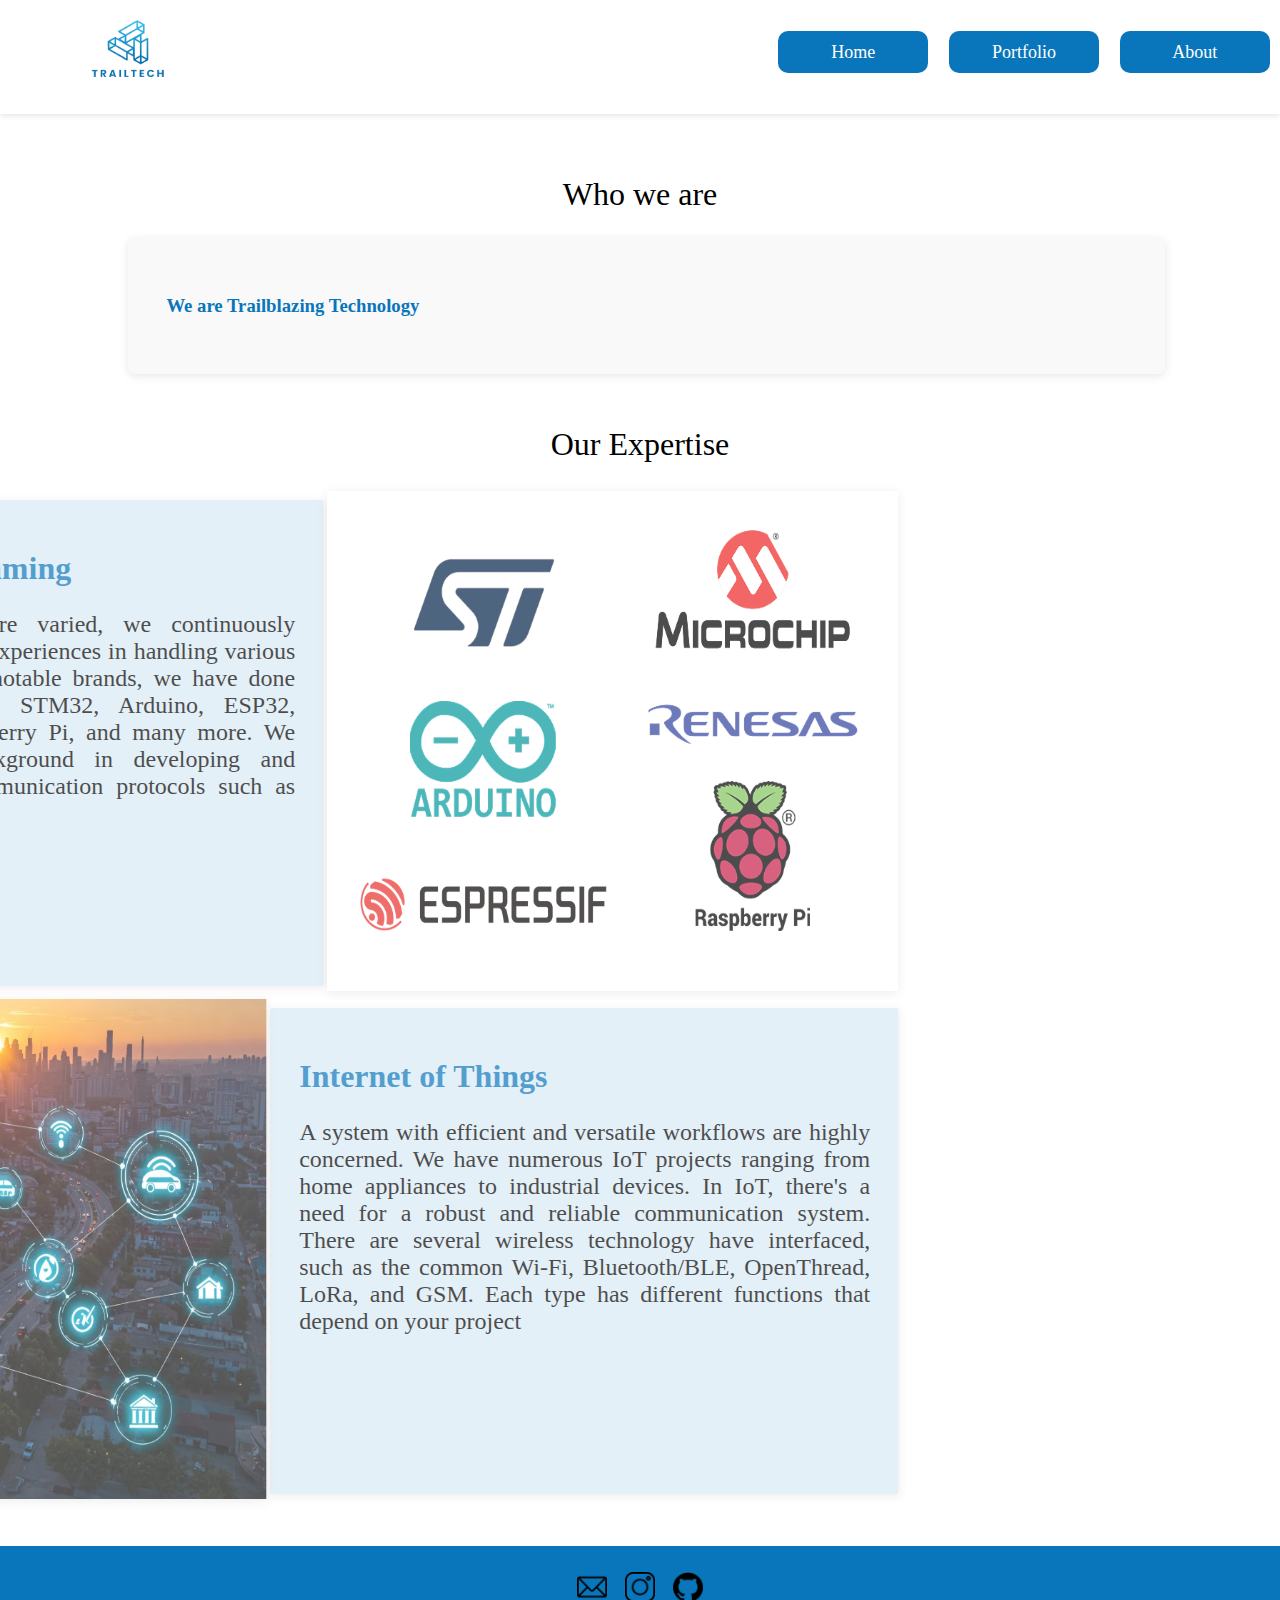
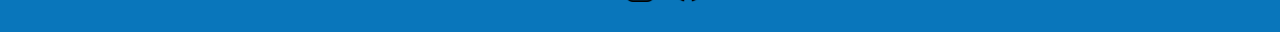
==== index.html @ 45150072 "adding expertise section, add favicon" ====
<!DOCTYPE html>
<html lang="en">
<head>
    <meta charset="UTF-8">
    <meta name="viewport" content="width=device-width, initial-scale=1.0">
    <link rel="icon" href="images/profile.png">
    <link rel="stylesheet" href="css/styles.css">
</head>
<body>
    <header id="header" style="opacity: 1; top: 0px;">
		<div class="row" style="display: flex; align-items: center;">
			<div class="col" style="flex: 1;">
				<a id="logo" class="logo" href="https://trailblazing-tech.github.io/">
                    <img src="images/profile.png" alt="trailblazing-tech logo" style="width:100px;height:auto;">
                </a>
			</div>
            <div class="col" style="flex: 2;"></div>
            <div class="col" style="flex: 2;">
                <nav>
					<ul id="nav">
						<a class="menu-bar" href="index.html"><li>Home</li></a>
						<a class="menu-bar" href="portfolio.html"><li>Portfolio</li></a>
                        <a class="menu-bar" href="about.html"><li>About</li></a>
					</ul>
				</nav>
            </div>
		</div>
	</header>
    
    <!-- Content -->
    <div>
        <div>
            <h1 class="h1_title">Who we are</h1>
        </div>
        <div>
            <section class="card_content">
                <h3>We are Trailblazing Technology</h1>
            </section>
        </div>
    </div>

    <div>
        <h1 class="h1_title">Our Expertise</h1>
        <table class="expertise_tb">
            <!-- Embedded Programming -->
            <tr>
                <td>
                    <div class="expertise_desc1">
                        <h1>Embedded Programming</h1>
                        <p style="color: black; font-size: x-large;">
                            As commercial MCUs are varied, we continuously comprehend our
                            skills and experiences in handling various chip vendors.
                            Among the notable brands, we have done multiple projects utilizing STM32, 
                            Arduino, ESP32, Microchip, Renesas, Raspberry Pi, and many more.
                            We also have a strong background in developing and implementing various 
                            communication protocols such as UART, SPI, I2C, and CAN.
                        </p>
                    </div>
                </td>
                <td>
                    <img class="expertise_img1" src="images/Expertise_1.png">
                </td>
            </tr>
            <!-- Internet of Things -->
            <tr>
                <td>
                    <img class="expertise_img2" src="images/Expertise_2.png">
                </td>
                <td>
                    <div class="expertise_desc2">
                        <h1>Internet of Things</h1>
                        <p style="color: black; font-size: x-large;">
                            A system with efficient and versatile workflows are highly concerned.
                            We have numerous IoT projects ranging from home appliances to industrial devices.
                            In IoT, there's a need for a robust and reliable communication system.
                            There are several wireless technology have interfaced, such as the common Wi-Fi, Bluetooth/BLE, 
                            OpenThread, LoRa, and GSM. Each type has different functions that depend on your project
                        </p>
                        
                    </div>
                </td>
            </tr>
        </table>
    </div>
    <!-- / Content -->

    <footer>
        <div class="row">
            <div class="col">
                <nav>
                    <ul id="nav">
                        <ul>
                            <li class="social"><a href="mailto:trailblazingtechsol@gmail.com"><img id="image_icon" src="images/icons/icon_email.png"></a></li>
                            <li class="social"><a href="https://www.instagram.com/_trail.tech"><img id="image_icon" src="images/icons/icon_instagram.png"></a></li>
                            <li class="social"><a href="https://github.com/trailblazing-tech"><img id="image_icon" src="images/icons/icon_github.png"></a></li>
                        </ul>
                    </ul>
                </nav>
            </div>
        </div>
        
    </footer>
    <script src="js/main.js" defer></script>
    
</body>
</html>
---- css/styles.css ----
body {
    font-family: Georgia, 'Times New Roman', Times, serif;
    margin: 0;
    padding: 0;
    background-color: #ffffff;
    color: #0976BB;
}

header {
    background-color: white;
    color: white;
    padding: 20px 0;
    text-align: center;
    box-shadow: 0 2px 5px rgba(0, 0, 0, 0.1);
}

.card_content {
    text-align: left;
    margin-left: 10%;
    margin-right: 10%;
    padding: 3%;
    width: 75%;
    border-radius: 8px;
    background-color: #f9f9f9;
    box-shadow: 0 2px 10px rgba(0, 0, 0, 0.1);
}

footer {
    display: flex;
    justify-content: center;
    align-items: flex-end;
    padding: 10px 0;
    background-color: #0976BB;
    color: white;
    margin-top: 40px;
}

/* Nav */
nav ul {
    list-style-type: none;
    padding: 0;
    display: flex;
    justify-content: center;
}

nav ul li {
    display: inline;
    margin: 0 5%;
}

.menu-bar {
    width: 100%;
    padding: 2%;
    margin-left: 2%;
    margin-right: 2%;
    border-radius: 10px;
    background-color: #0976BB;
    color: white;
    text-align: center;
    text-decoration: none;
    display: inline-block;
    font-size: large;
}

.menu-bar:hover, menu-bar:active {
    background-color: #0977bbaa;
}

.social {
    margin-left: 10%;
    margin-right: 10%;
}

/* Images */
#image_icon {
    width: 30px;
    height: auto;
}

/* Table */
.col-1 {width: 8.33%;}
.col-2 {width: 16.66%;}
.col-3 {width: 25%;}
.col-4 {width: 33.33%;}
.col-8 {width: 66.66%;}
.col-9 {width: 75%;}
.col-10 {width: 83.33%;}
.col-11 {width: 91.66%;}
.col-12 {width: 100%;}

.expertise_tb {
    width: 90%;
    margin-left:3%;
    margin-right: auto;
}

.expertise_tb td {
    width: 50%;
    height: 500px;    
    margin-left: 10%;
    margin-right: 10%;
}

.expertise_desc1 {
    width: 100%;
    height: 85%;
    margin-right: 10%;
    padding: 5%;
    text-align: justify;
    border-radius: 2px;
    background-color: #0977bb27;
    box-shadow: 0 2px 10px rgba(0, 0, 0, 0.1);
    align-items: center;
}

.expertise_desc2 {
    width: 100%;
    height: 85%;
    padding: 5%;
    text-align: justify;
    border-radius: 2px;
    background-color: #0977bb27;
    box-shadow: 0 2px 10px rgba(0, 0, 0, 0.1);
    align-items: center;
}

.expertise_img1 {
    margin-left: 10%;
    width: 100%;
    height: 100%;
    box-shadow: 0 2px 10px rgba(0, 0, 0, 0.1);
}

.expertise_img2 {
    width: 100%;
    height: 100%;
    box-shadow: 0 2px 10px rgba(0, 0, 0, 0.1);
}

/* Text */
.h1_title {
    margin-top: 4%;
    margin-bottom: 2%; 
    text-align: center;
    color: black;
    font-weight: 500;
    font-family: Georgia, 'Times New Roman', Times, serif;
}
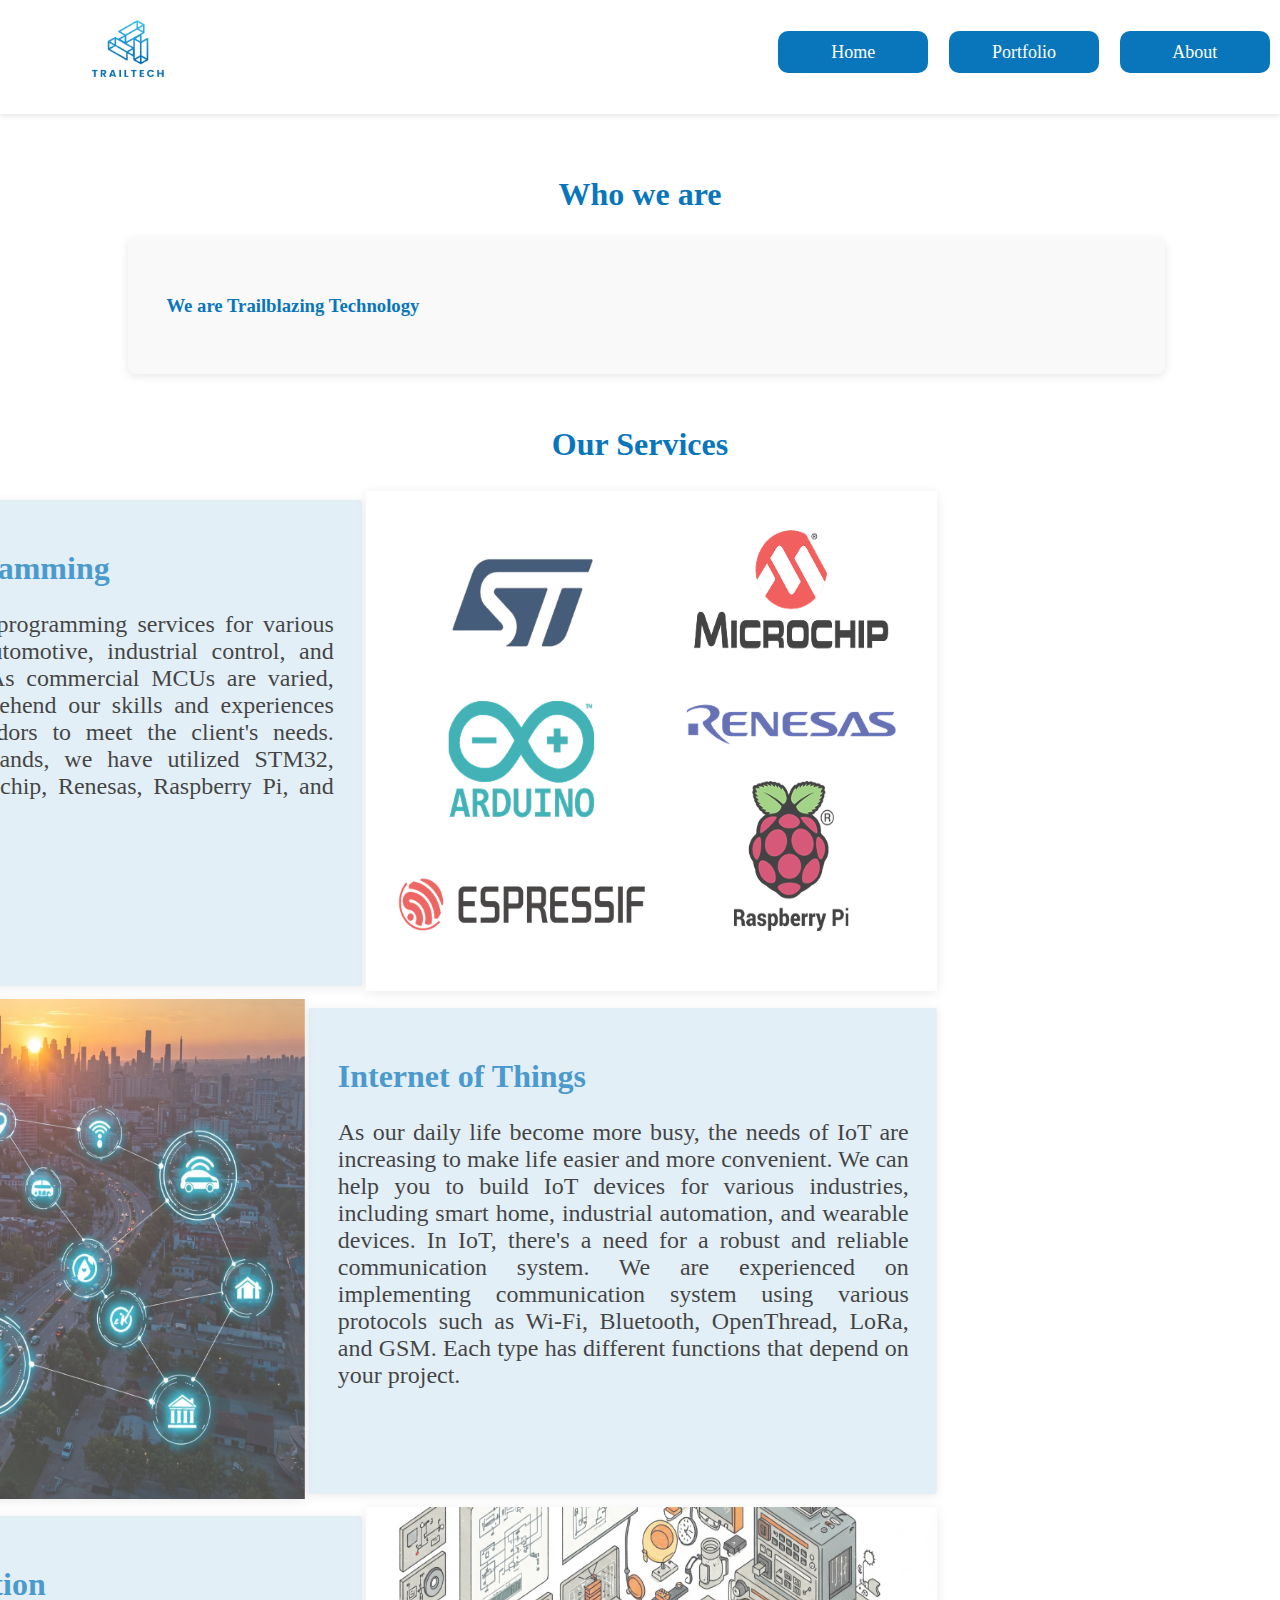
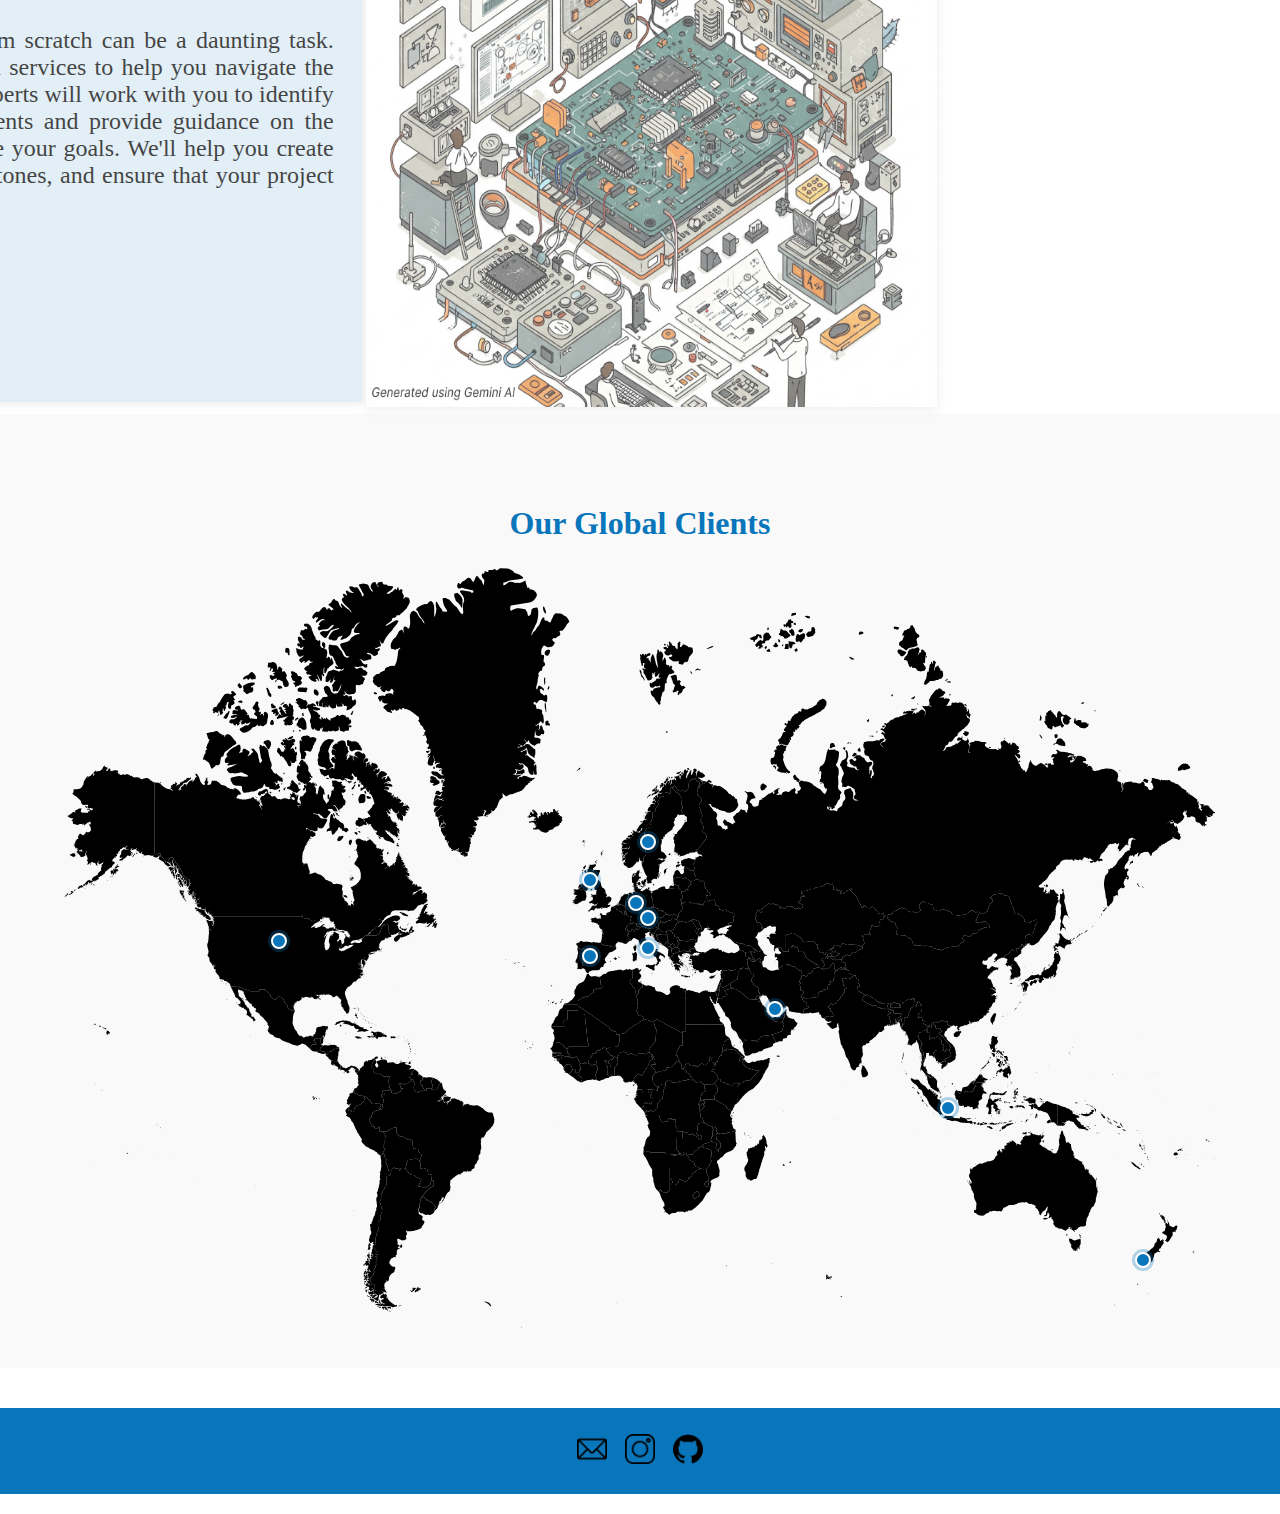
==== commit b6865edb: "adding client's demographic" ====
--- a/index.html
+++ b/index.html
@@ -28,6 +28,7 @@
 	</header>
     
     <!-- Content -->
+    <!-- Introduction -->
     <div>
         <div>
             <h1 class="h1_title">Who we are</h1>
@@ -39,8 +40,9 @@
         </div>
     </div>
 
+    <!-- Services -->
     <div>
-        <h1 class="h1_title">Our Expertise</h1>
+        <h1 class="h1_title">Our Services</h1>
         <table class="expertise_tb">
             <!-- Embedded Programming -->
             <tr>
@@ -48,12 +50,11 @@
                     <div class="expertise_desc1">
                         <h1>Embedded Programming</h1>
                         <p style="color: black; font-size: x-large;">
-                            As commercial MCUs are varied, we continuously comprehend our
-                            skills and experiences in handling various chip vendors.
-                            Among the notable brands, we have done multiple projects utilizing STM32, 
+                            We provide embedded programming services for various industries, including automotive, industrial control, and consumer electronics.
+                            As commercial MCUs are varied, we continuously comprehend our 
+                            skills and experiences with various chip vendors to meet the client's needs.
+                            Among the notable brands, we have utilized STM32, 
                             Arduino, ESP32, Microchip, Renesas, Raspberry Pi, and many more.
-                            We also have a strong background in developing and implementing various 
-                            communication protocols such as UART, SPI, I2C, and CAN.
                         </p>
                     </div>
                 </td>
@@ -70,18 +71,55 @@
                     <div class="expertise_desc2">
                         <h1>Internet of Things</h1>
                         <p style="color: black; font-size: x-large;">
-                            A system with efficient and versatile workflows are highly concerned.
-                            We have numerous IoT projects ranging from home appliances to industrial devices.
+                            As our daily life become more busy, the needs of IoT are increasing to make life easier and more convenient.
+                            We can help you to build IoT devices for various industries, including smart home, industrial automation, and wearable devices.
                             In IoT, there's a need for a robust and reliable communication system.
-                            There are several wireless technology have interfaced, such as the common Wi-Fi, Bluetooth/BLE, 
-                            OpenThread, LoRa, and GSM. Each type has different functions that depend on your project
+                            We are experienced on implementing communication system using various protocols such as Wi-Fi, Bluetooth, 
+                            OpenThread, LoRa, and GSM. Each type has different functions that depend on your project.
                         </p>
                         
                     </div>
                 </td>
             </tr>
+            <!-- Project Consultation -->
+            <tr>
+                <td>
+                    <div class="expertise_desc1">
+                        <h1>Project Consultation</h1>
+                        <p style="color: black; font-size: x-large;">
+                            Setting up a project from scratch can be a daunting task.
+                            We provide consultation services to help you navigate the process.
+                            Our team of experts will work with you to identify your project's requirements and
+                            provide guidance on the best approach to achieve your goals.
+                            We'll help you create a project plan, set milestones, and ensure that your project stays on track.
+                        </p>
+                    </div>
+                </td>
+                <td>
+                    <img class="expertise_img1" src="images/Expertise_3.png">
+                </td>
+            </tr>
         </table>
     </div>
+
+    <!-- Clients -->
+    <div class="world-map-section">
+        <h1 class="h1_title">Our Global Clients</h1>
+        <div class="world-map-container">
+            <img src="images/world.svg" alt="World Map" id="world-map">
+            <div class="marker" id="austria-marker"></div>
+            <div class="marker" id="italy-marker"></div>
+            <div class="marker" id="new-zealand-marker"></div>
+            <div class="marker" id="germany-marker"></div>
+            <div class="marker" id="indonesia-marker"></div>
+            <div class="marker" id="sweden-marker"></div>
+            <div class="marker" id="uk-marker"></div>
+            <div class="marker" id="us-marker"></div>
+            <div class="marker" id="qatar-marker"></div>
+            <div class="marker" id="spain-marker"></div>
+        </div>
+    </div>
+
     <!-- / Content -->
 
     <footer>
@@ -102,5 +140,6 @@
     </footer>
     <script src="js/main.js" defer></script>
     
+    
 </body>
 </html>
--- a/css/styles.css
+++ b/css/styles.css
@@ -137,12 +137,143 @@
     box-shadow: 0 2px 10px rgba(0, 0, 0, 0.1);
 }
 
+/* World Map Styles */
+.world-map-section {
+    padding: 40px 0;
+    background-color: #f9f9f9;
+}
+
+.world-map-container {
+    position: relative;
+    width: 90%;
+    max-width: 1200px;
+    margin: 0 auto;
+    display: flex;
+    justify-content: center;
+    align-items: center;
+}
+
+#world-map {
+    width: 100%;
+    height: auto;
+    margin: 0;
+}
+
+.marker {
+    position: absolute;
+    width: 12px;
+    height: 12px;
+    background-color: #0976BB;
+    border-radius: 50%;
+    border: 2px solid white;
+    box-shadow: 0 0 0 3px rgba(9, 118, 187, 0.3);
+    transform: scale(1);
+    transition: all 0.3s ease;
+}
+
+.marker:hover {
+    transform: scale(1.5);
+    box-shadow: 0 0 0 6px rgba(9, 118, 187, 0.3);
+}
+
+/* Marker Positions */
+#austria-marker {
+    top: 45%;
+    left: 50%;
+}
+
+#italy-marker {
+    top: 49%;
+    left: 50%;
+}
+
+#new-zealand-marker {
+    top: 90%;
+    left: 93%;
+}
+
+#germany-marker {
+    top: 43%;
+    left: 49%;
+}
+
+#indonesia-marker {
+    top: 70%;
+    left: 76%;
+}
+
+#sweden-marker {
+    top: 35%;
+    left: 50%;
+}
+
+#uk-marker {
+    top: 40%;
+    left: 45%;
+}
+
+#us-marker {
+    top: 48%;
+    left: 18%;
+}
+
+#qatar-marker {
+    top: 57%;
+    left: 61%;
+}
+
+#spain-marker {
+    top: 50%;
+    left: 45%;
+}
+
+
+@keyframes pulse {
+    0% {
+        transform: scale(1);
+        box-shadow: 0 0 0 0 rgba(9, 118, 187, 0.4);
+    }
+    70% {
+        transform: scale(1.2);
+        box-shadow: 0 0 0 10px rgba(9, 118, 187, 0);
+    }
+    100% {
+        transform: scale(1);
+        box-shadow: 0 0 0 0 rgba(9, 118, 187, 0);
+    }
+}
+
+.marker.active {
+    animation: pulse 1.5s infinite;
+}
+
+.country {
+    stroke: #fff;
+    stroke-width: 1px;
+    transition: all 0.3s ease;
+    cursor: pointer;
+}
+
+.country:hover {
+    fill: #0976BB;
+    transform: scale(1.05);
+}
+
+.country-popup {
+    position: absolute;
+    background: white;
+    padding: 10px;
+    border-radius: 5px;
+    box-shadow: 0 2px 10px rgba(0,0,0,0.1);
+    pointer-events: none;
+    opacity: 0;
+    transition: opacity 0.3s ease;
+}
+
 /* Text */
 .h1_title {
     margin-top: 4%;
     margin-bottom: 2%; 
     text-align: center;
-    color: black;
-    font-weight: 500;
     font-family: Georgia, 'Times New Roman', Times, serif;
 }
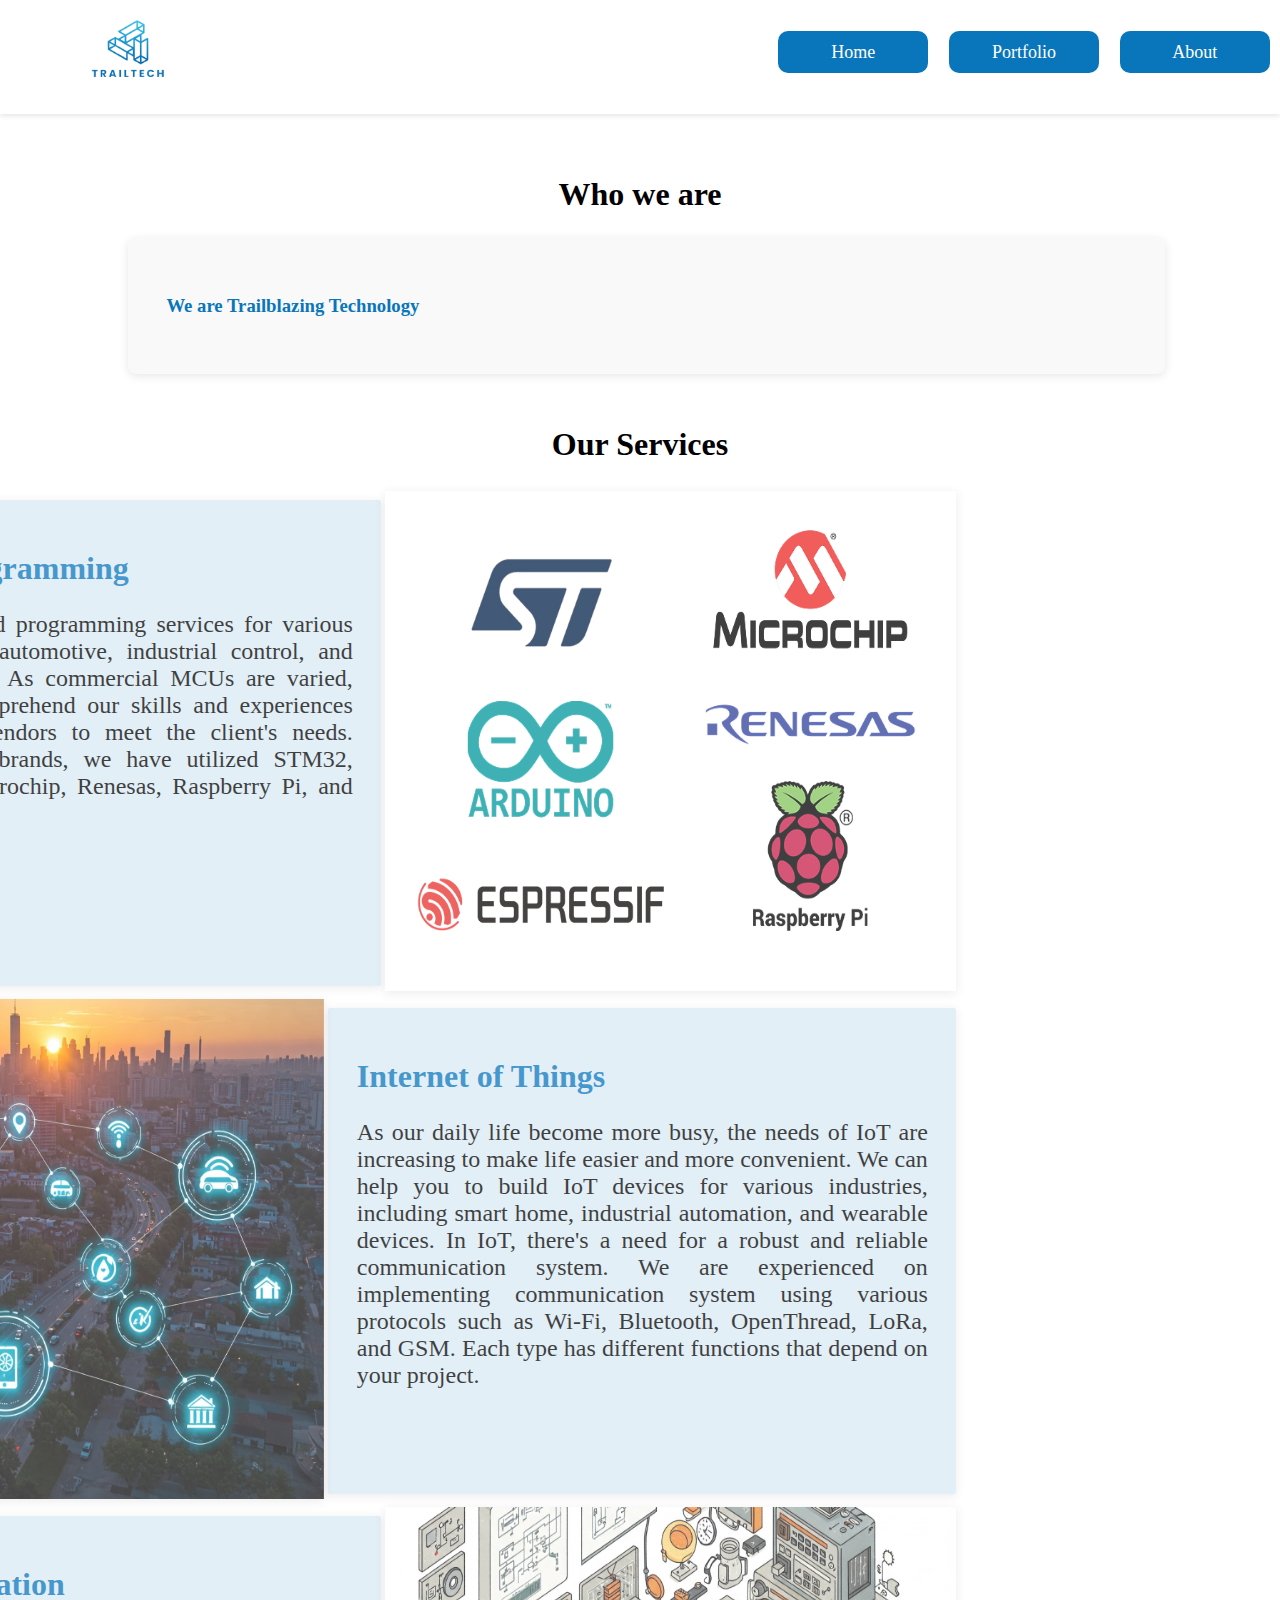
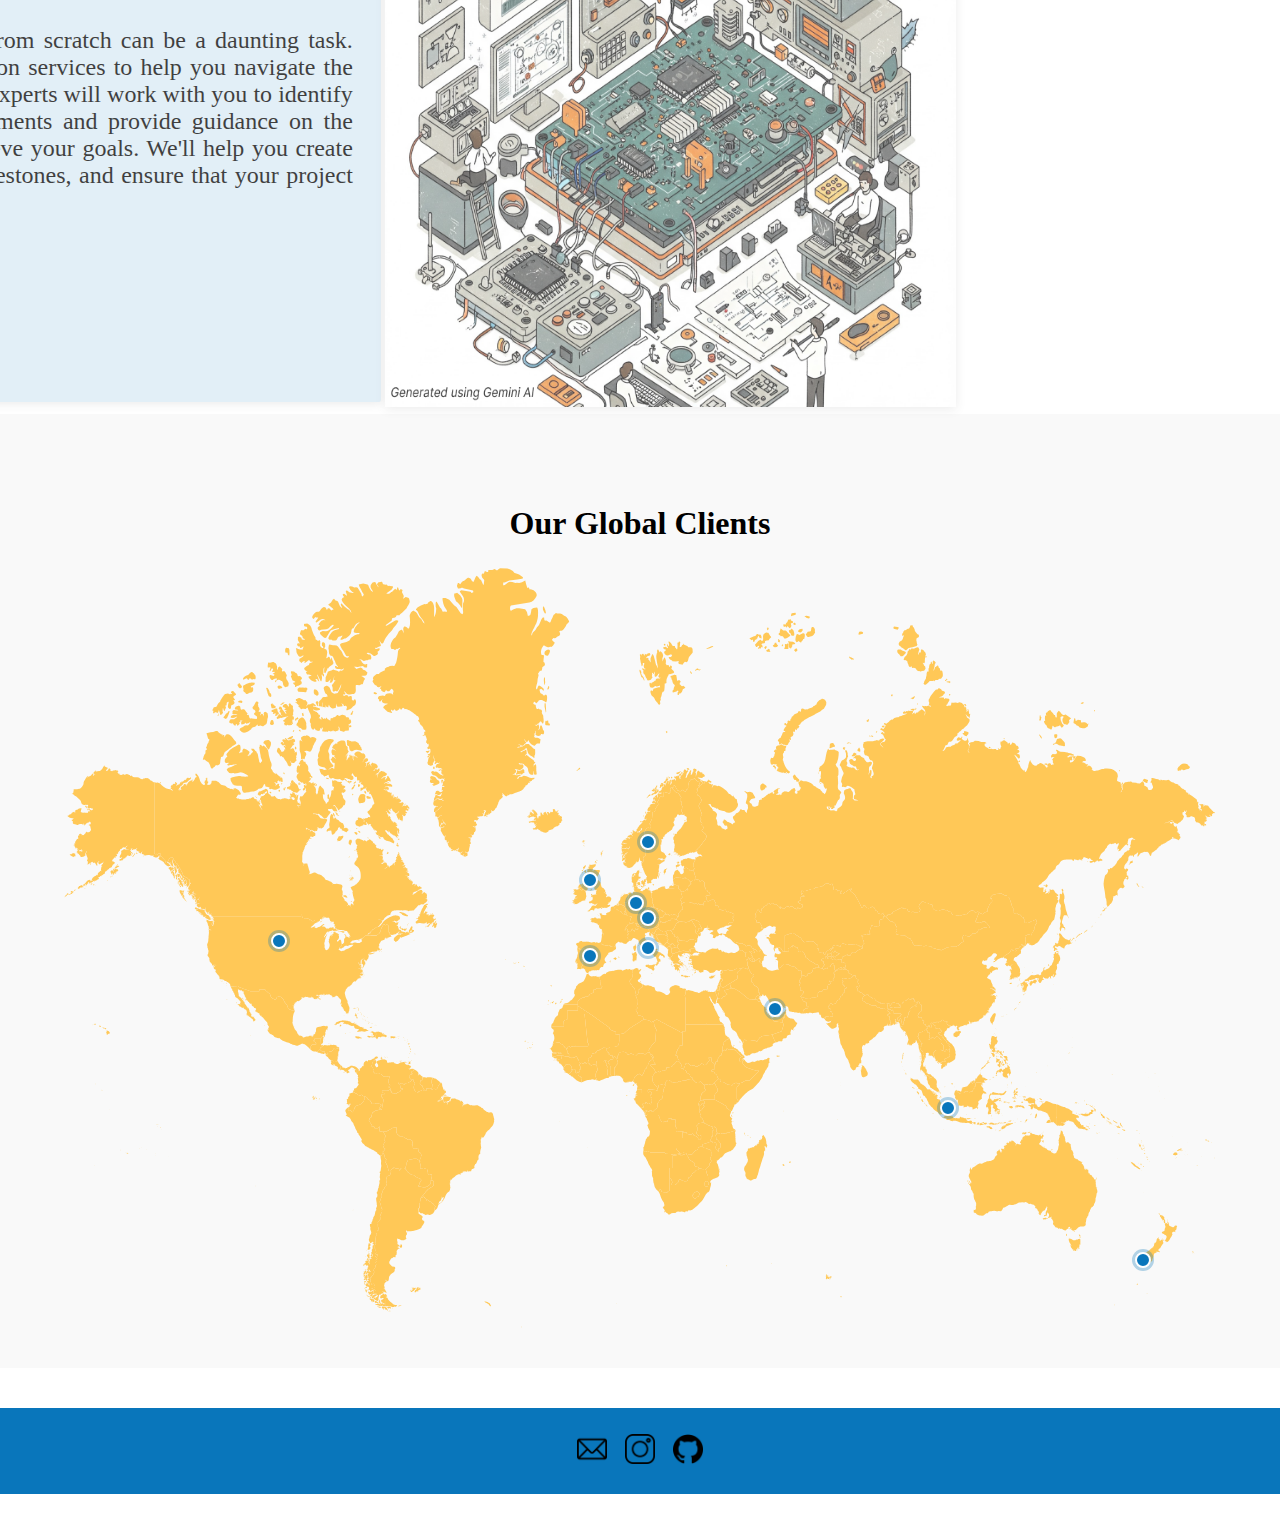
==== commit 06ef328b: "change world map color" ====
--- a/index.html
+++ b/index.html
@@ -5,6 +5,7 @@
     <meta name="viewport" content="width=device-width, initial-scale=1.0">
     <link rel="icon" href="images/profile.png">
     <link rel="stylesheet" href="css/styles.css">
+    <link rel="stylesheet" href="css/map.css">
 </head>
 <body>
     <header id="header" style="opacity: 1; top: 0px;">
--- a/css/styles.css
+++ b/css/styles.css
@@ -137,141 +137,9 @@
     box-shadow: 0 2px 10px rgba(0, 0, 0, 0.1);
 }
 
-/* World Map Styles */
-.world-map-section {
-    padding: 40px 0;
-    background-color: #f9f9f9;
-}
-
-.world-map-container {
-    position: relative;
-    width: 90%;
-    max-width: 1200px;
-    margin: 0 auto;
-    display: flex;
-    justify-content: center;
-    align-items: center;
-}
-
-#world-map {
-    width: 100%;
-    height: auto;
-    margin: 0;
-}
-
-.marker {
-    position: absolute;
-    width: 12px;
-    height: 12px;
-    background-color: #0976BB;
-    border-radius: 50%;
-    border: 2px solid white;
-    box-shadow: 0 0 0 3px rgba(9, 118, 187, 0.3);
-    transform: scale(1);
-    transition: all 0.3s ease;
-}
-
-.marker:hover {
-    transform: scale(1.5);
-    box-shadow: 0 0 0 6px rgba(9, 118, 187, 0.3);
-}
-
-/* Marker Positions */
-#austria-marker {
-    top: 45%;
-    left: 50%;
-}
-
-#italy-marker {
-    top: 49%;
-    left: 50%;
-}
-
-#new-zealand-marker {
-    top: 90%;
-    left: 93%;
-}
-
-#germany-marker {
-    top: 43%;
-    left: 49%;
-}
-
-#indonesia-marker {
-    top: 70%;
-    left: 76%;
-}
-
-#sweden-marker {
-    top: 35%;
-    left: 50%;
-}
-
-#uk-marker {
-    top: 40%;
-    left: 45%;
-}
-
-#us-marker {
-    top: 48%;
-    left: 18%;
-}
-
-#qatar-marker {
-    top: 57%;
-    left: 61%;
-}
-
-#spain-marker {
-    top: 50%;
-    left: 45%;
-}
-
-
-@keyframes pulse {
-    0% {
-        transform: scale(1);
-        box-shadow: 0 0 0 0 rgba(9, 118, 187, 0.4);
-    }
-    70% {
-        transform: scale(1.2);
-        box-shadow: 0 0 0 10px rgba(9, 118, 187, 0);
-    }
-    100% {
-        transform: scale(1);
-        box-shadow: 0 0 0 0 rgba(9, 118, 187, 0);
-    }
-}
-
-.marker.active {
-    animation: pulse 1.5s infinite;
-}
-
-.country {
-    stroke: #fff;
-    stroke-width: 1px;
-    transition: all 0.3s ease;
-    cursor: pointer;
-}
-
-.country:hover {
-    fill: #0976BB;
-    transform: scale(1.05);
-}
-
-.country-popup {
-    position: absolute;
-    background: white;
-    padding: 10px;
-    border-radius: 5px;
-    box-shadow: 0 2px 10px rgba(0,0,0,0.1);
-    pointer-events: none;
-    opacity: 0;
-    transition: opacity 0.3s ease;
-}
-
 /* Text */
 .h1_title {
+    color: black;
     margin-top: 4%;
     margin-bottom: 2%; 
     text-align: center;
--- a/css/map.css
+++ b/css/map.css
@@ -0,0 +1,132 @@
+/* World Map Styles */
+.world-map-section {
+    padding: 40px 0;
+    background-color: #f9f9f9;
+}
+
+.world-map-container {
+    position: relative;
+    width: 90%;
+    max-width: 1200px;
+    margin: 0 auto;
+    display: flex;
+    justify-content: center;
+    align-items: center;
+}
+
+#world-map {
+    width: 100%;
+    height: auto;
+    margin: 0;
+}
+
+.marker {
+    position: absolute;
+    width: 12px;
+    height: 12px;
+    background-color: #0976BB;
+    border-radius: 50%;
+    border: 2px solid white;
+    box-shadow: 0 0 0 3px rgba(9, 118, 187, 0.3);
+    transform: scale(1);
+    transition: all 0.3s ease;
+}
+
+.marker:hover {
+    transform: scale(1.5);
+    box-shadow: 0 0 0 6px rgba(9, 118, 187, 0.3);
+}
+
+/* Marker Positions */
+#austria-marker {
+    top: 45%;
+    left: 50%;
+}
+
+#italy-marker {
+    top: 49%;
+    left: 50%;
+}
+
+#new-zealand-marker {
+    top: 90%;
+    left: 93%;
+}
+
+#germany-marker {
+    top: 43%;
+    left: 49%;
+}
+
+#indonesia-marker {
+    top: 70%;
+    left: 76%;
+}
+
+#sweden-marker {
+    top: 35%;
+    left: 50%;
+}
+
+#uk-marker {
+    top: 40%;
+    left: 45%;
+}
+
+#us-marker {
+    top: 48%;
+    left: 18%;
+}
+
+#qatar-marker {
+    top: 57%;
+    left: 61%;
+}
+
+#spain-marker {
+    top: 50%;
+    left: 45%;
+}
+
+
+@keyframes pulse {
+    0% {
+        transform: scale(1);
+        box-shadow: 0 0 0 0 rgba(9, 118, 187, 0.4);
+    }
+    70% {
+        transform: scale(1.2);
+        box-shadow: 0 0 0 10px rgba(9, 118, 187, 0);
+    }
+    100% {
+        transform: scale(1);
+        box-shadow: 0 0 0 0 rgba(9, 118, 187, 0);
+    }
+}
+
+.marker.active {
+    animation: pulse 1.5s infinite;
+}
+
+.country {
+    stroke: #fff;
+    stroke-width: 1px;
+    transition: all 0.3s ease;
+    cursor: pointer;
+}
+
+.country:hover {
+    fill: #0976BB;
+    transform: scale(1.05);
+}
+
+.country-popup {
+    position: absolute;
+    background: white;
+    padding: 10px;
+    border-radius: 5px;
+    box-shadow: 0 2px 10px rgba(0,0,0,0.1);
+    pointer-events: none;
+    opacity: 0;
+    transition: opacity 0.3s ease;
+}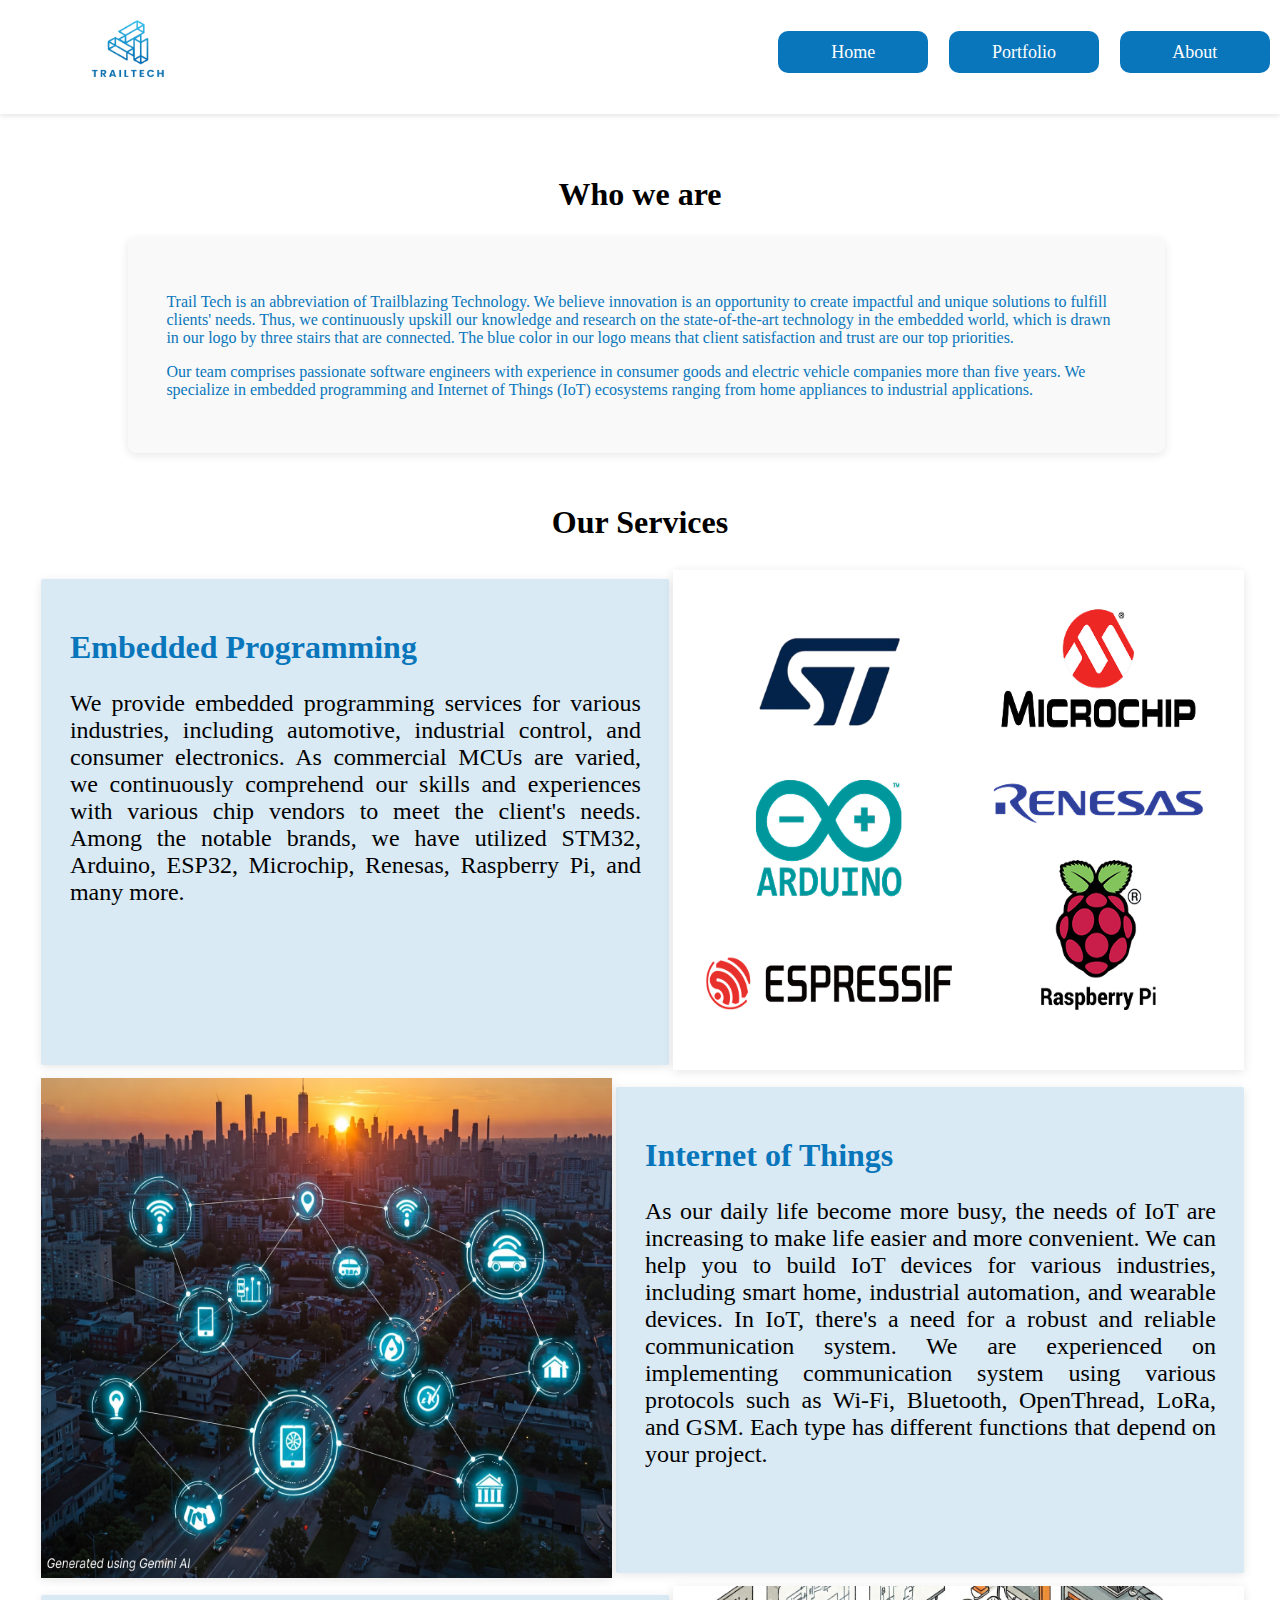
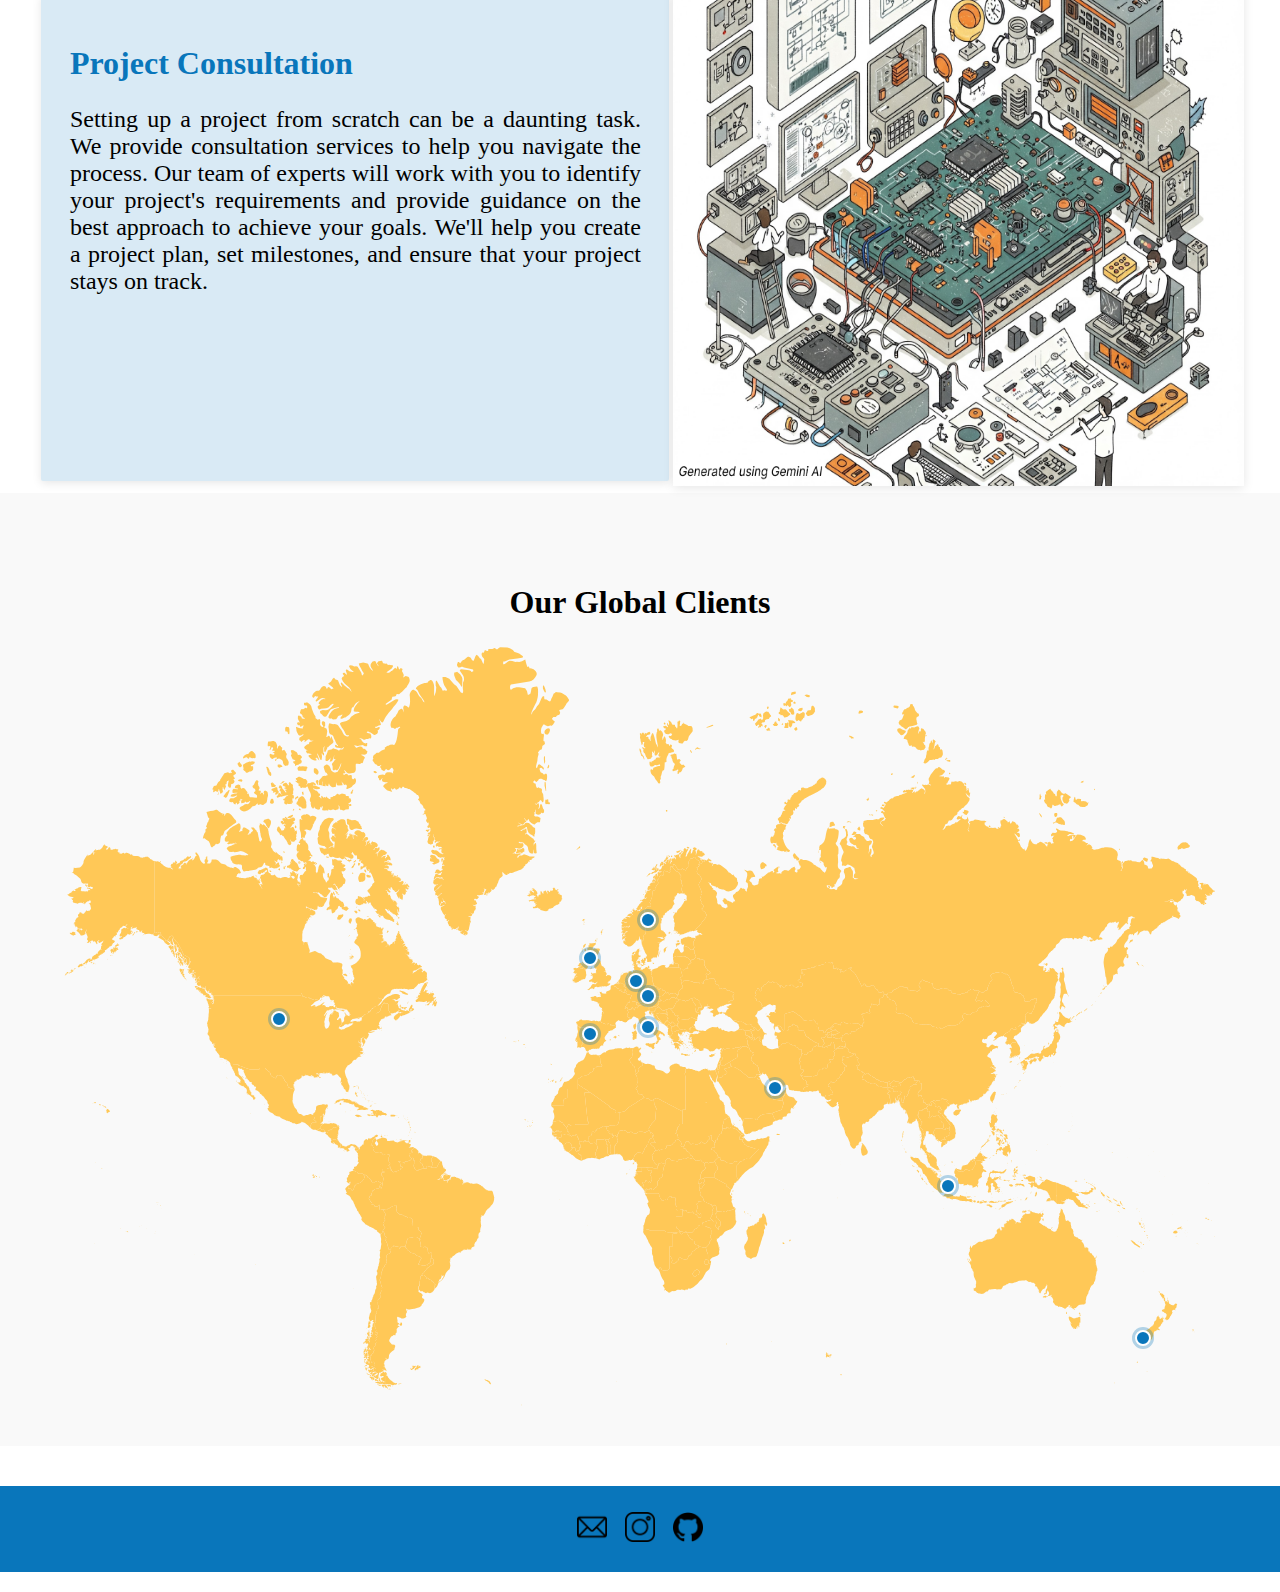
==== commit 3207d2d4: "adding intro desc" ====
--- a/index.html
+++ b/index.html
@@ -34,10 +34,16 @@
         <div>
             <h1 class="h1_title">Who we are</h1>
         </div>
-        <div>
-            <section class="card_content">
-                <h3>We are Trailblazing Technology</h1>
-            </section>
+        <div class="card_content">
+            <p class="desc_name">
+                Trail Tech is an abbreviation of Trailblazing Technology. We believe innovation is an opportunity to create impactful and unique solutions to fulfill clients' needs. 
+                Thus, we continuously upskill our knowledge and research on the state-of-the-art technology in the embedded world, which is drawn in our logo by three stairs that are connected. 
+                The blue color in our logo means that client satisfaction and trust are our top priorities.
+            </p>
+            <p class="desc_name">
+                Our team comprises passionate software engineers with experience in consumer goods and electric vehicle companies more than five years. 
+                We specialize in embedded programming and Internet of Things (IoT) ecosystems ranging from home appliances to industrial applications.
+            </p>
         </div>
     </div>
 
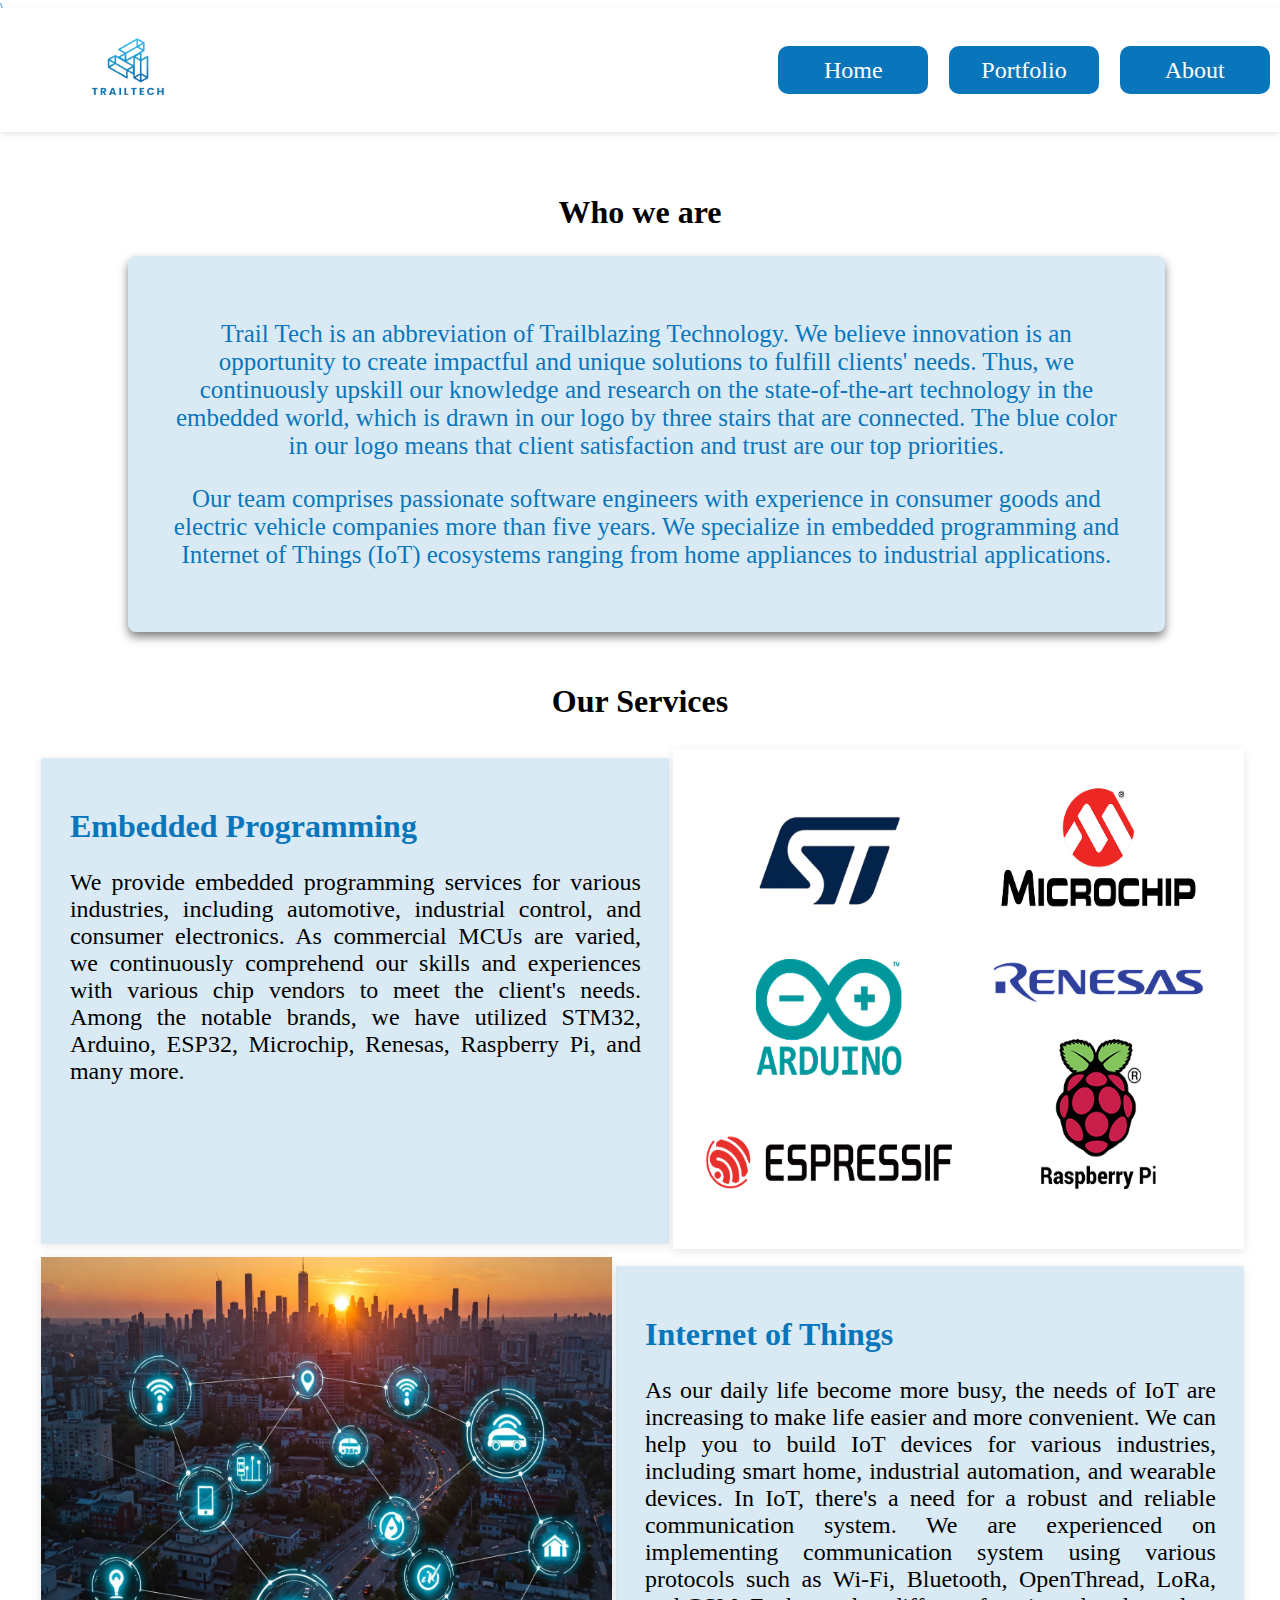
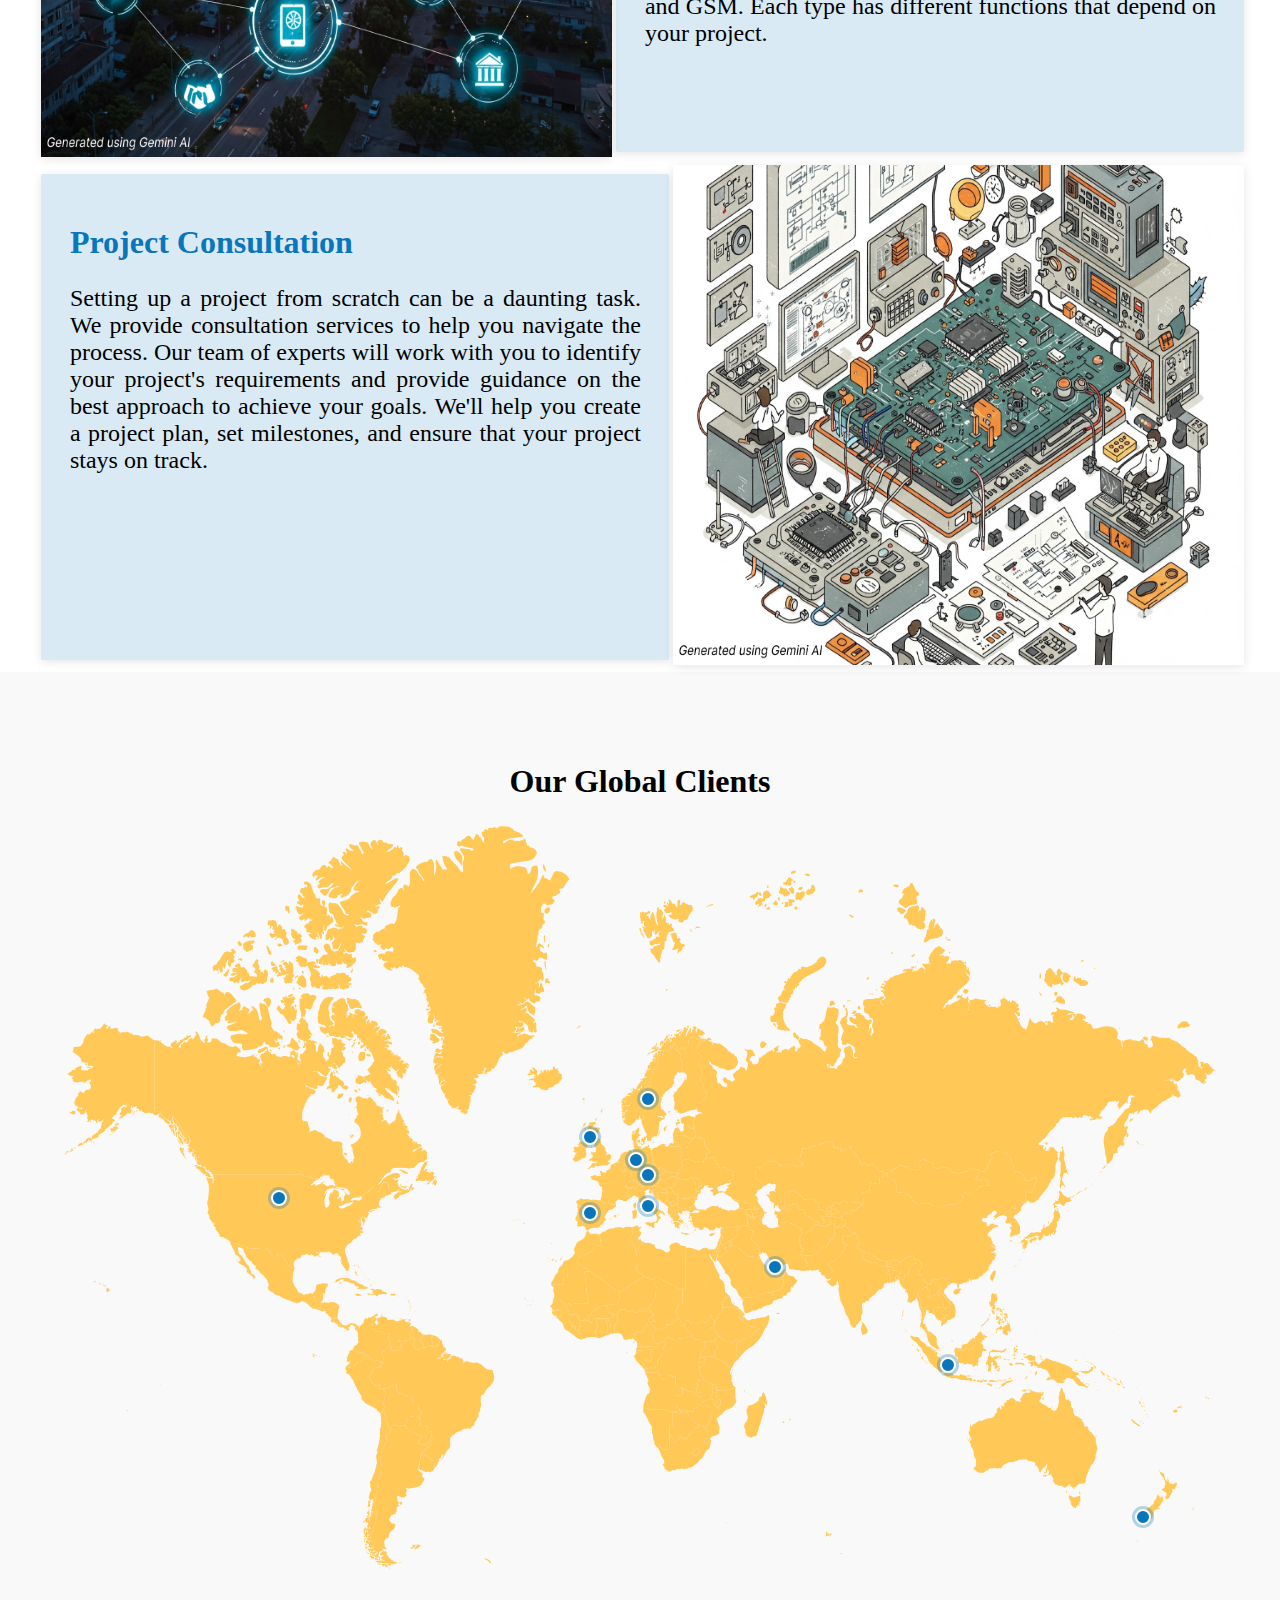
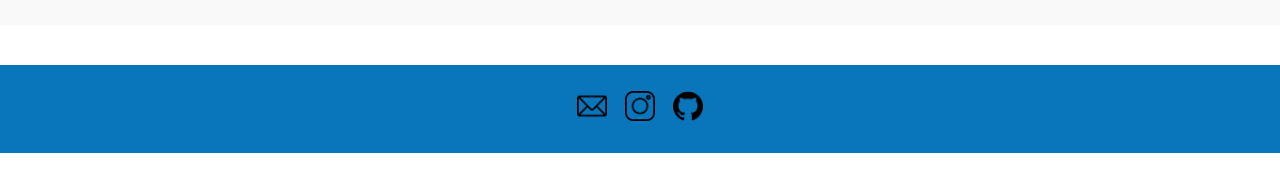
==== commit 98e220e0: "adding title pages" ====
--- a/index.html
+++ b/index.html
@@ -5,7 +5,8 @@
     <meta name="viewport" content="width=device-width, initial-scale=1.0">
     <link rel="icon" href="images/profile.png">
     <link rel="stylesheet" href="css/styles.css">
-    <link rel="stylesheet" href="css/map.css">
+    <link rel="stylesheet" href="css/map.css">\
+    <title>Home</title>
 </head>
 <body>
     <header id="header" style="opacity: 1; top: 0px;">
--- a/css/styles.css
+++ b/css/styles.css
@@ -12,17 +12,6 @@
     padding: 20px 0;
     text-align: center;
     box-shadow: 0 2px 5px rgba(0, 0, 0, 0.1);
-}
-
-.card_content {
-    text-align: left;
-    margin-left: 10%;
-    margin-right: 10%;
-    padding: 3%;
-    width: 75%;
-    border-radius: 8px;
-    background-color: #f9f9f9;
-    box-shadow: 0 2px 10px rgba(0, 0, 0, 0.1);
 }
 
 footer {
@@ -46,6 +35,8 @@
 nav ul li {
     display: inline;
     margin: 0 5%;
+    font-size: x-large;
+    font-family: Georgia, 'Times New Roman', Times, serif;
 }
 
 .menu-bar {
@@ -59,7 +50,6 @@
     text-align: center;
     text-decoration: none;
     display: inline-block;
-    font-size: large;
 }
 
 .menu-bar:hover, menu-bar:active {
@@ -77,17 +67,7 @@
     height: auto;
 }
 
-/* Table */
-.col-1 {width: 8.33%;}
-.col-2 {width: 16.66%;}
-.col-3 {width: 25%;}
-.col-4 {width: 33.33%;}
-.col-8 {width: 66.66%;}
-.col-9 {width: 75%;}
-.col-10 {width: 83.33%;}
-.col-11 {width: 91.66%;}
-.col-12 {width: 100%;}
-
+/* Expertise Content */
 .expertise_tb {
     width: 90%;
     margin-left:3%;
@@ -145,3 +125,21 @@
     text-align: center;
     font-family: Georgia, 'Times New Roman', Times, serif;
 }
+
+
+.card_content {
+    text-align: left;
+    margin-left: 10%;
+    margin-right: 10%;
+    padding: 3%;
+    width: 75%;
+    border-radius: 8px;
+    background-color: #0977bb27;
+    box-shadow: 0 5px 10px rgba(0, 0, 0, 0.5);
+}
+
+.desc_name {
+    color: #0976BB;
+    text-align: center;
+    font-size: 25px;
+}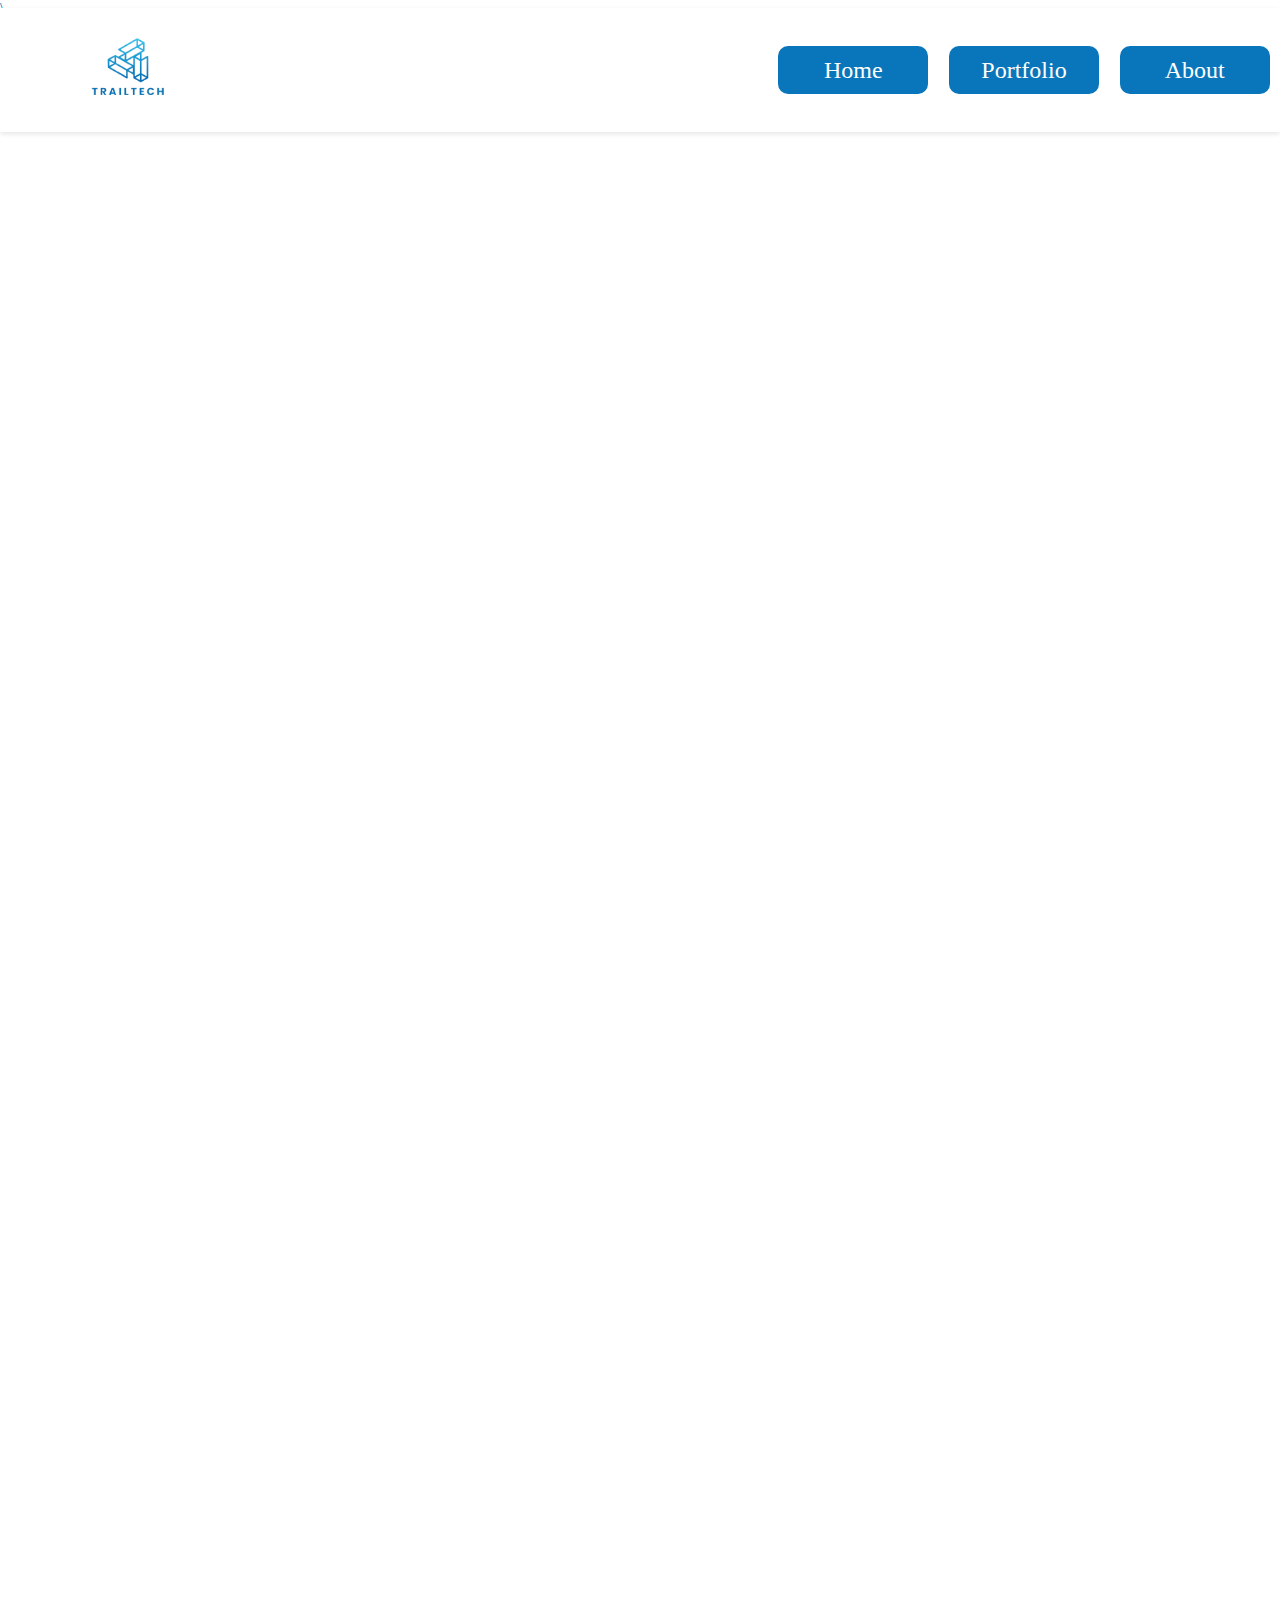
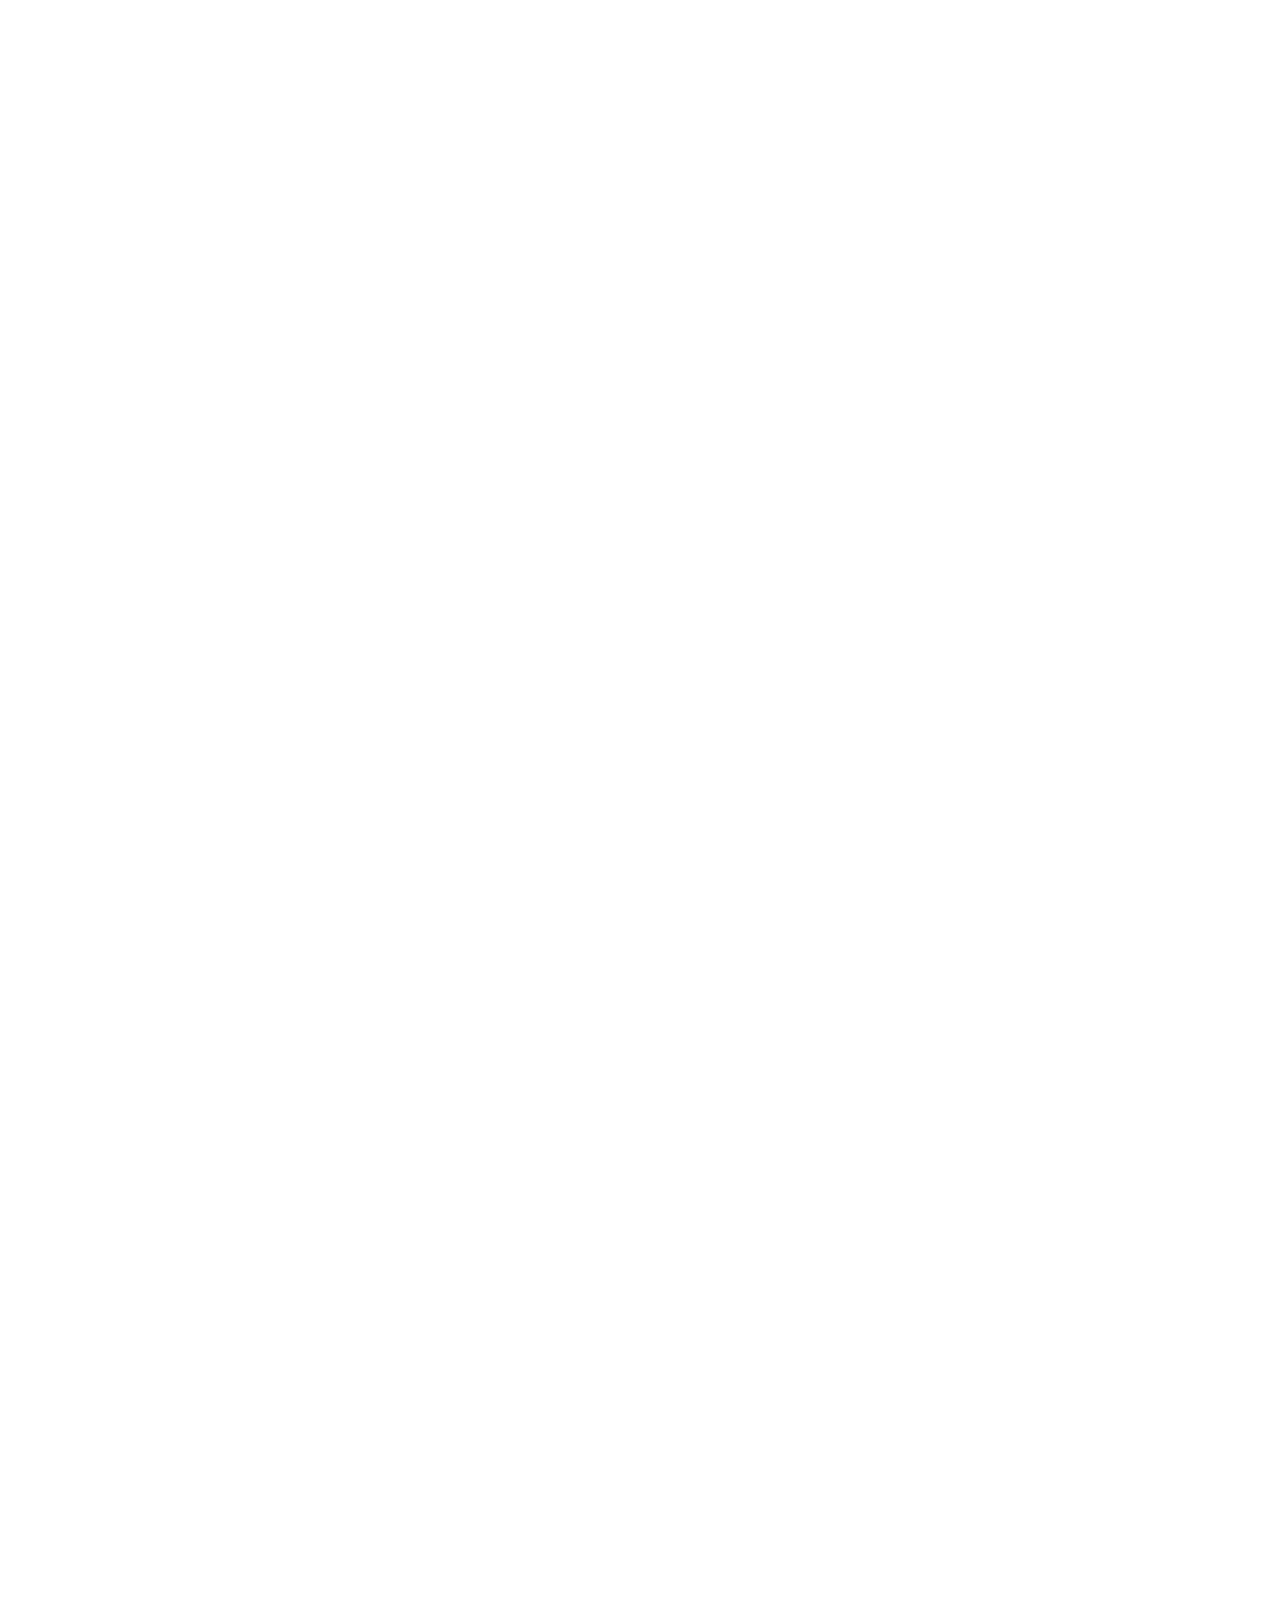
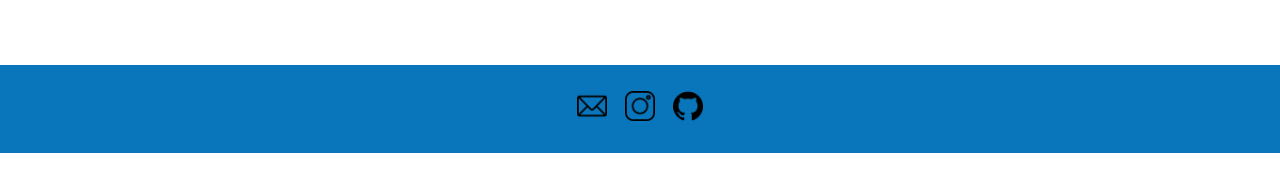
==== commit 0ffa8de5: "change animation to fade on for smoother UI" ====
--- a/index.html
+++ b/index.html
@@ -31,7 +31,7 @@
     
     <!-- Content -->
     <!-- Introduction -->
-    <div>
+    <section id="intro">
         <div>
             <h1 class="h1_title">Who we are</h1>
         </div>
@@ -46,10 +46,10 @@
                 We specialize in embedded programming and Internet of Things (IoT) ecosystems ranging from home appliances to industrial applications.
             </p>
         </div>
-    </div>
+    </section>
 
     <!-- Services -->
-    <div>
+    <section id="services">
         <h1 class="h1_title">Our Services</h1>
         <table class="expertise_tb">
             <!-- Embedded Programming -->
@@ -108,25 +108,27 @@
                 </td>
             </tr>
         </table>
-    </div>
+    </section>
 
     <!-- Clients -->
-    <div class="world-map-section">
-        <h1 class="h1_title">Our Global Clients</h1>
-        <div class="world-map-container">
-            <img src="images/world.svg" alt="World Map" id="world-map">
-            <div class="marker" id="austria-marker"></div>
-            <div class="marker" id="italy-marker"></div>
-            <div class="marker" id="new-zealand-marker"></div>
-            <div class="marker" id="germany-marker"></div>
-            <div class="marker" id="indonesia-marker"></div>
-            <div class="marker" id="sweden-marker"></div>
-            <div class="marker" id="uk-marker"></div>
-            <div class="marker" id="us-marker"></div>
-            <div class="marker" id="qatar-marker"></div>
-            <div class="marker" id="spain-marker"></div>
+    <section id="client_demography">
+        <div class="world-map-section">
+            <h1 class="h1_title">Our Global Clients</h1>
+            <div class="world-map-container">
+                <img src="images/world.svg" alt="World Map" id="world-map">
+                <div class="marker" id="austria-marker"></div>
+                <div class="marker" id="italy-marker"></div>
+                <div class="marker" id="new-zealand-marker"></div>
+                <div class="marker" id="germany-marker"></div>
+                <div class="marker" id="indonesia-marker"></div>
+                <div class="marker" id="sweden-marker"></div>
+                <div class="marker" id="uk-marker"></div>
+                <div class="marker" id="us-marker"></div>
+                <div class="marker" id="qatar-marker"></div>
+                <div class="marker" id="spain-marker"></div>
+            </div>
         </div>
-    </div>
+    </section>
 
     <!-- / Content -->
 
--- a/css/styles.css
+++ b/css/styles.css
@@ -126,7 +126,6 @@
     font-family: Georgia, 'Times New Roman', Times, serif;
 }
 
-
 .card_content {
     text-align: left;
     margin-left: 10%;
@@ -142,4 +141,14 @@
     color: #0976BB;
     text-align: center;
     font-size: 25px;
-}+}
+
+/* Fade-in Animation */
+.fade-in {
+    opacity: 0;
+    transition: opacity 1s ease-in-out;
+}
+
+.fade-in.visible {
+    opacity: 1;
+}
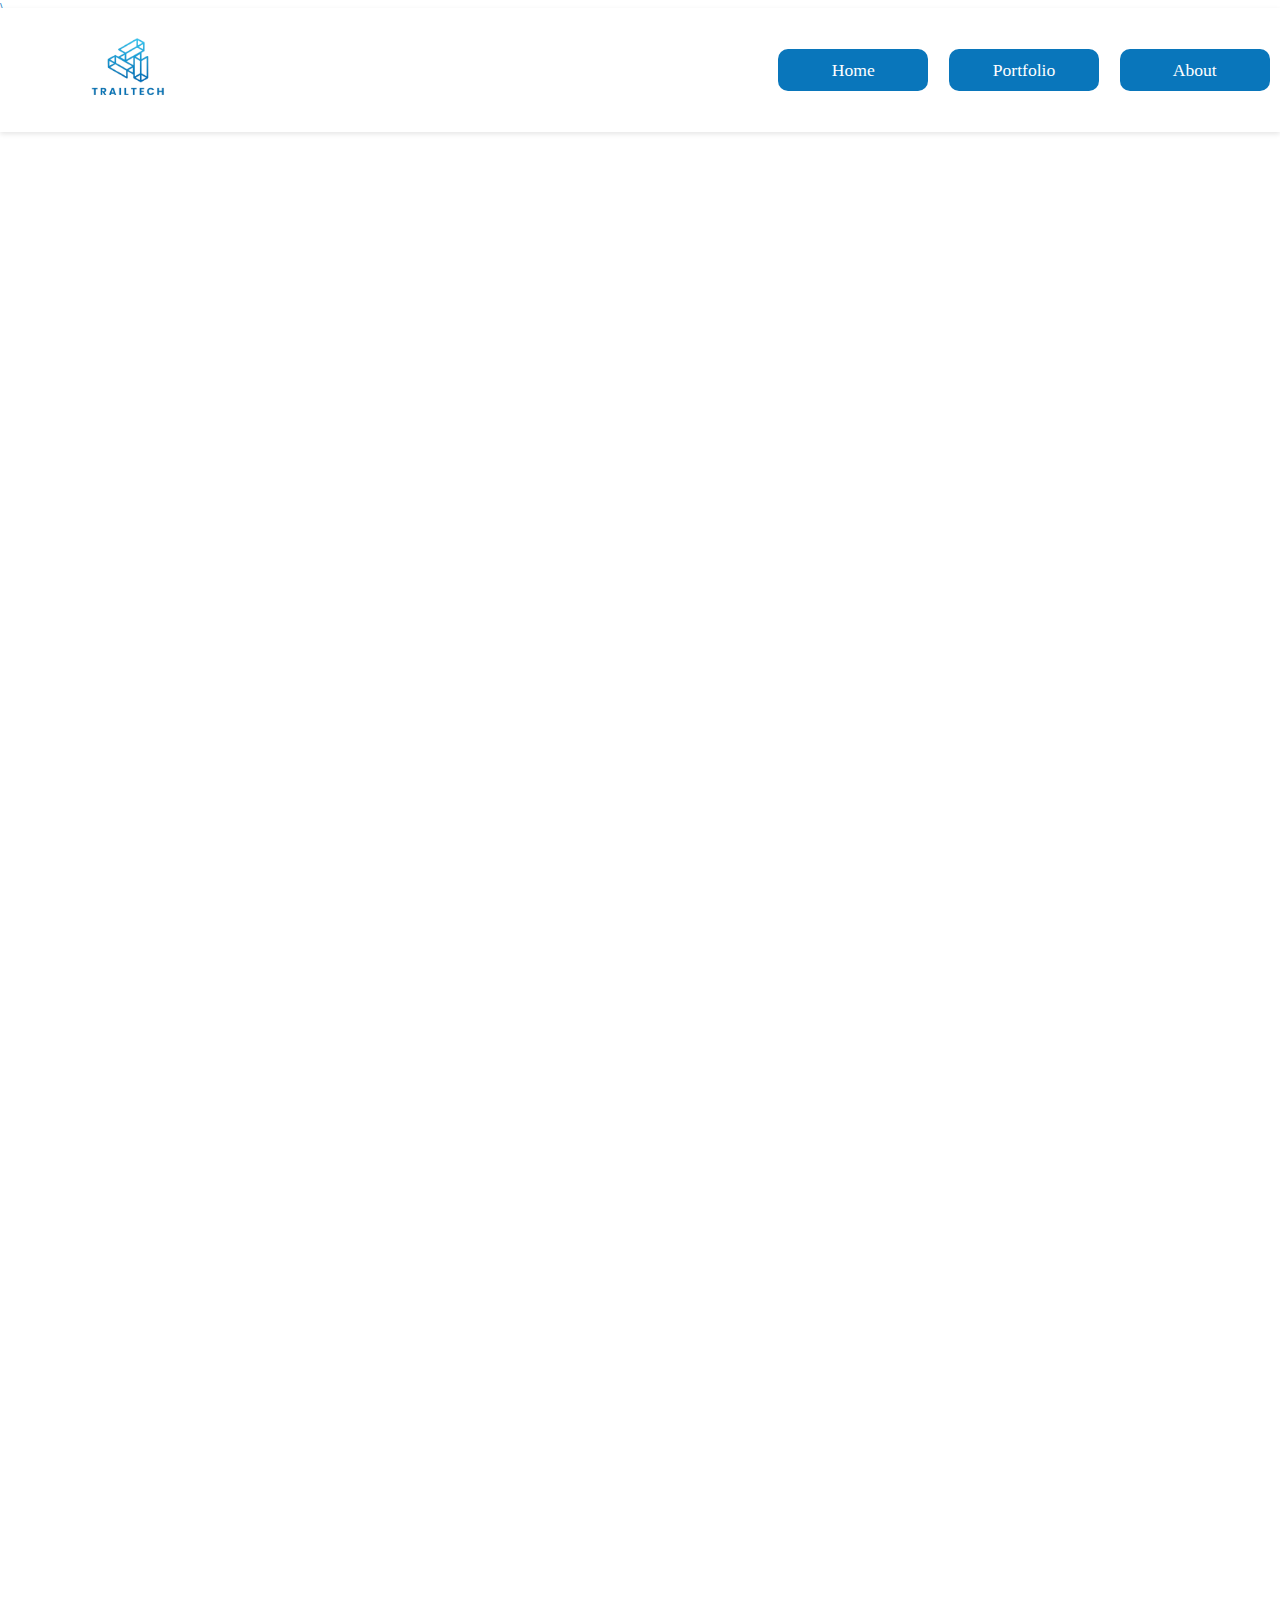
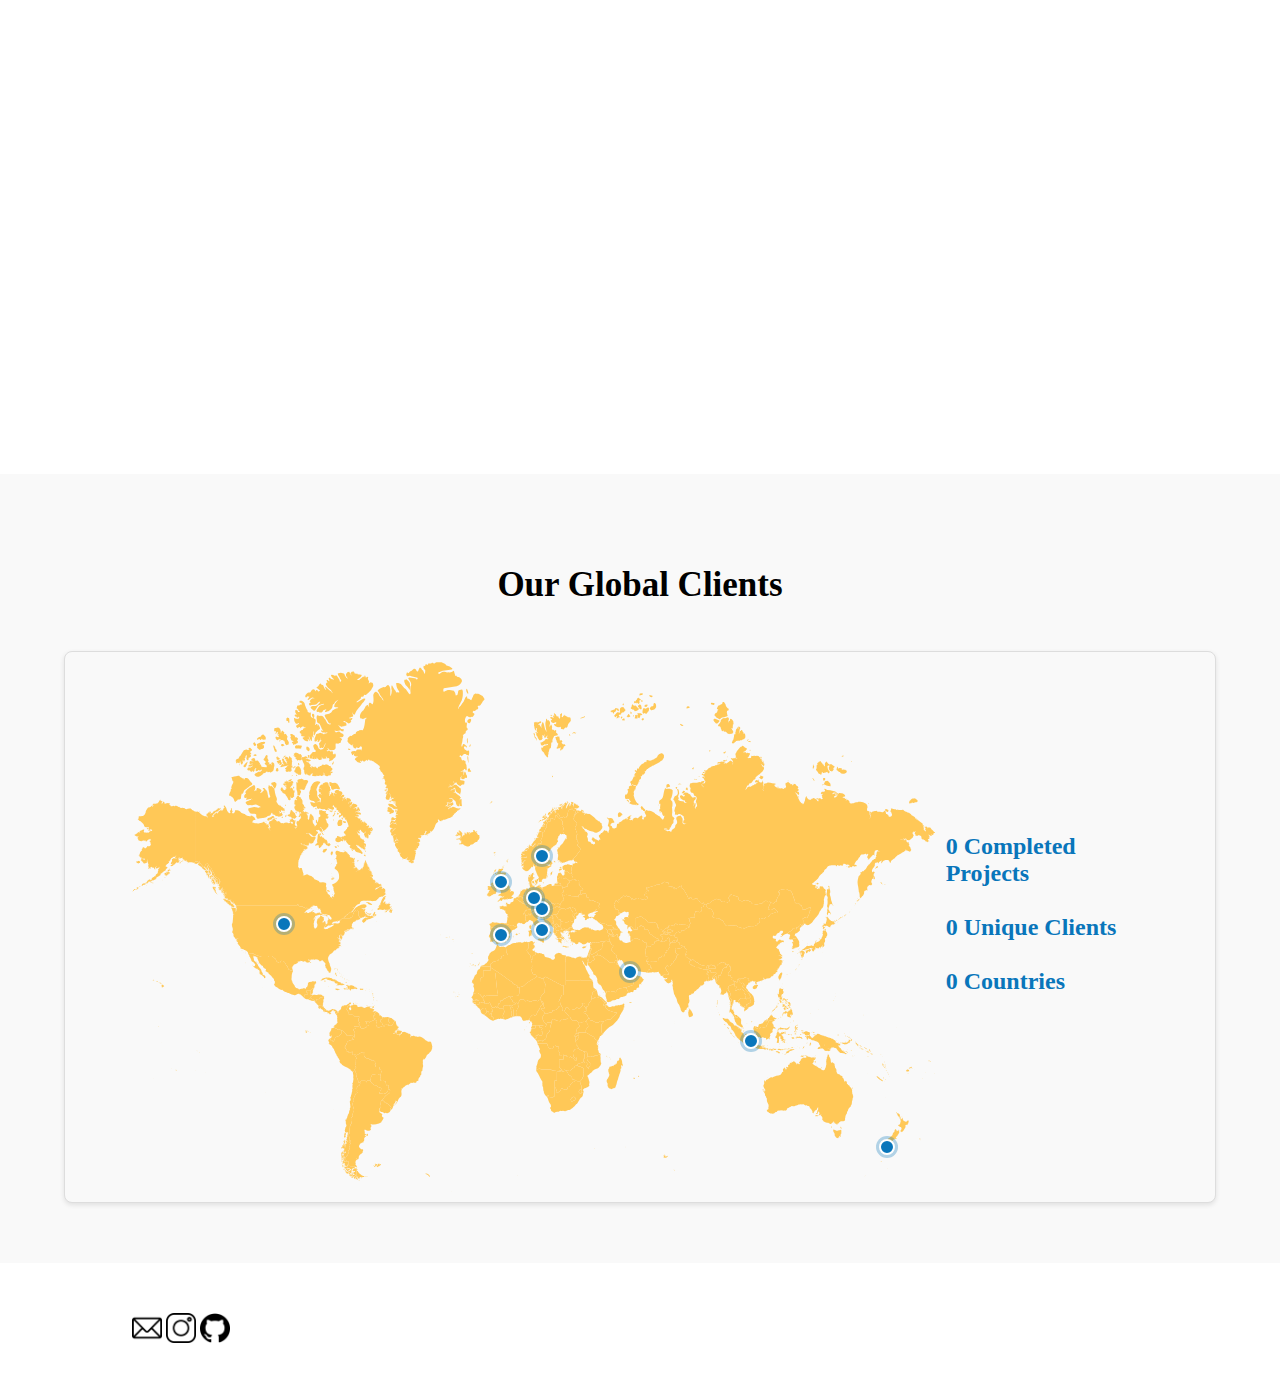
==== commit 28c43ded: "added clients info" ====
--- a/index.html
+++ b/index.html
@@ -57,7 +57,7 @@
                 <td>
                     <div class="expertise_desc1">
                         <h1>Embedded Programming</h1>
-                        <p style="color: black; font-size: x-large;">
+                        <p style="color: black; font-size: 150%;">
                             We provide embedded programming services for various industries, including automotive, industrial control, and consumer electronics.
                             As commercial MCUs are varied, we continuously comprehend our 
                             skills and experiences with various chip vendors to meet the client's needs.
@@ -78,7 +78,7 @@
                 <td>
                     <div class="expertise_desc2">
                         <h1>Internet of Things</h1>
-                        <p style="color: black; font-size: x-large;">
+                        <p style="color: black; font-size: 150%;">
                             As our daily life become more busy, the needs of IoT are increasing to make life easier and more convenient.
                             We can help you to build IoT devices for various industries, including smart home, industrial automation, and wearable devices.
                             In IoT, there's a need for a robust and reliable communication system.
@@ -94,7 +94,7 @@
                 <td>
                     <div class="expertise_desc1">
                         <h1>Project Consultation</h1>
-                        <p style="color: black; font-size: x-large;">
+                        <p style="color: black; font-size: 150%;">
                             Setting up a project from scratch can be a daunting task.
                             We provide consultation services to help you navigate the process.
                             Our team of experts will work with you to identify your project's requirements and
@@ -112,41 +112,54 @@
 
     <!-- Clients -->
     <section id="client_demography">
-        <div class="world-map-section">
-            <h1 class="h1_title">Our Global Clients</h1>
-            <div class="world-map-container">
-                <img src="images/world.svg" alt="World Map" id="world-map">
-                <div class="marker" id="austria-marker"></div>
-                <div class="marker" id="italy-marker"></div>
-                <div class="marker" id="new-zealand-marker"></div>
-                <div class="marker" id="germany-marker"></div>
-                <div class="marker" id="indonesia-marker"></div>
-                <div class="marker" id="sweden-marker"></div>
-                <div class="marker" id="uk-marker"></div>
-                <div class="marker" id="us-marker"></div>
-                <div class="marker" id="qatar-marker"></div>
-                <div class="marker" id="spain-marker"></div>
-            </div>
+        <h1 class="h1_title">Our Global Clients</h1>
+        <div class="client-demography-grid">
+            <div class="grid-item">
+                <div class="world-map-container">
+                    <div class="world-map-container">
+                        <img src="images/world.svg" alt="World Map" id="world-map">
+                        <div class="marker" id="austria-marker"></div>
+                        <div class="marker" id="italy-marker"></div>
+                        <div class="marker" id="new-zealand-marker"></div>
+                        <div class="marker" id="germany-marker"></div>
+                        <div class="marker" id="indonesia-marker"></div>
+                        <div class="marker" id="sweden-marker"></div>
+                        <div class="marker" id="uk-marker"></div>
+                        <div class="marker" id="us-marker"></div>
+                        <div class="marker" id="qatar-marker"></div>
+                        <div class="marker" id="spain-marker"></div>
+                    </div>
+                <div class="demographic-info">
+                    <h2>
+                        0 Completed Projects<br><br>
+                        0 Unique Clients<br><br>
+                        0 Countries<br><br>
+                    </h2>  
+                </div>
+                
         </div>
     </section>
 
     <!-- / Content -->
 
     <footer>
-        <div class="row">
-            <div class="col">
-                <nav>
-                    <ul id="nav">
-                        <ul>
-                            <li class="social"><a href="mailto:trailblazingtechsol@gmail.com"><img id="image_icon" src="images/icons/icon_email.png"></a></li>
-                            <li class="social"><a href="https://www.instagram.com/_trail.tech"><img id="image_icon" src="images/icons/icon_instagram.png"></a></li>
-                            <li class="social"><a href="https://github.com/trailblazing-tech"><img id="image_icon" src="images/icons/icon_github.png"></a></li>
-                        </ul>
-                    </ul>
-                </nav>
-            </div>
-        </div>
-        
+        <table class="contact_us">
+            <tr>
+                <td><a href="mailto:trailblazingtechsol@gmail.com"><img id="image_icon" src="images/icons/icon_email.png"></a></td>
+                <td><a href="https://www.instagram.com/_trail.tech"><img id="image_icon" src="images/icons/icon_instagram.png"></a></td>
+                <td><a href="https://github.com/trailblazing-tech"><img id="image_icon" src="images/icons/icon_github.png"></a></td>
+            </tr>
+        </table>
+        <!-- <nav>
+            <ul id="nav">
+                <ul>
+                    <li style="font-size: 20px;">Stay in touch</li>
+                    <li class="social"><a href="mailto:trailblazingtechsol@gmail.com"><img id="image_icon" src="images/icons/icon_email.png"></a></li>
+                    <li class="social"><a href="https://www.instagram.com/_trail.tech"><img id="image_icon" src="images/icons/icon_instagram.png"></a></li>
+                    <li class="social"><a href="https://github.com/trailblazing-tech"><img id="image_icon" src="images/icons/icon_github.png"></a></li>
+                </ul>
+            </ul>
+        </nav> -->
     </footer>
     <script src="js/main.js" defer></script>
     
--- a/css/styles.css
+++ b/css/styles.css
@@ -4,6 +4,41 @@
     padding: 0;
     background-color: #ffffff;
     color: #0976BB;
+}
+
+.client-demography-grid {
+    display: grid;
+    grid-template-columns: repeat(auto-fill, minmax(100%, 1fr));  /* Adjusted for responsiveness */
+    gap: 20px;
+    padding: 20px;
+    width: 90%;
+    margin: 0 auto;
+
+}
+
+.grid-item {
+    background-color: #f9f9f9;
+    border: 1px solid #ddd;
+    border-radius: 8px;
+    padding: 10px;
+    box-shadow: 0 2px 5px rgba(0, 0, 0, 0.1);
+}
+
+.world-map-container {
+    width: 100%;
+    height: auto;
+}
+
+.demographic-info {
+    padding: 10px;
+    display: block; /* Ensure the static demographic info is displayed */
+}
+
+
+.demographic-container {
+    display: flex;
+    justify-content: space-between;
+    align-items: center;
 }
 
 header {
@@ -15,13 +50,10 @@
 }
 
 footer {
-    display: flex;
-    justify-content: center;
-    align-items: flex-end;
-    padding: 10px 0;
-    background-color: #0976BB;
-    color: white;
+    padding: 0.5%;
     margin-top: 40px;
+    margin-left: 5%;
+    margin-right: 2%;
 }
 
 /* Nav */
@@ -35,7 +67,7 @@
 nav ul li {
     display: inline;
     margin: 0 5%;
-    font-size: x-large;
+    font-size: 110%;
     font-family: Georgia, 'Times New Roman', Times, serif;
 }
 
@@ -57,8 +89,13 @@
 }
 
 .social {
-    margin-left: 10%;
-    margin-right: 10%;
+    margin-left: 20%;
+    margin-right: 20%;
+}
+
+.contact_us {
+    margin-left: 5%;
+    margin-right: 5%;
 }
 
 /* Images */
@@ -67,72 +104,79 @@
     height: auto;
 }
 
-/* Expertise Content */
-.expertise_tb {
+/* Vision & Mission Content */
+.vision_mission_tb {
     width: 90%;
     margin-left:3%;
     margin-right: auto;
 }
 
+.vision_mission_tb th {
+    text-align: center;
+    font-size: 25px;
+} 
+
+.vision_mission_tb td {
+    font-size: 18px;
+}
+
+/* Expertise Content */
+.expertise_tb {
+    width: 80%;
+    margin-left:auto;
+    margin-right: auto;
+    border: 0px;
+    border-radius: 5px;
+    background-color: #0977bb27;
+    box-shadow: 0 5px 10px rgba(0, 0, 0, 0.5);
+    align-items: center;
+}
+
 .expertise_tb td {
     width: 50%;
-    height: 500px;    
-    margin-left: 10%;
-    margin-right: 10%;
+    height: auto;
 }
 
 .expertise_desc1 {
-    width: 100%;
-    height: 85%;
-    margin-right: 10%;
+    width: 90%;
+    height: auto;
     padding: 5%;
     text-align: justify;
-    border-radius: 2px;
-    background-color: #0977bb27;
-    box-shadow: 0 2px 10px rgba(0, 0, 0, 0.1);
-    align-items: center;
 }
 
 .expertise_desc2 {
-    width: 100%;
-    height: 85%;
+    width: 90%;
+    height: auto;
     padding: 5%;
-    text-align: justify;
-    border-radius: 2px;
-    background-color: #0977bb27;
-    box-shadow: 0 2px 10px rgba(0, 0, 0, 0.1);
-    align-items: center;
 }
 
 .expertise_img1 {
-    margin-left: 10%;
     width: 100%;
-    height: 100%;
-    box-shadow: 0 2px 10px rgba(0, 0, 0, 0.1);
+    height: auto;
 }
 
 .expertise_img2 {
     width: 100%;
-    height: 100%;
+    height: auto;
     box-shadow: 0 2px 10px rgba(0, 0, 0, 0.1);
 }
 
-/* Text */
+/* General */
 .h1_title {
     color: black;
     margin-top: 4%;
     margin-bottom: 2%; 
     text-align: center;
     font-family: Georgia, 'Times New Roman', Times, serif;
+    font-size: 35px;
 }
 
 .card_content {
-    text-align: left;
     margin-left: 10%;
     margin-right: 10%;
     padding: 3%;
     width: 75%;
-    border-radius: 8px;
+    border-radius: 5px;
     background-color: #0977bb27;
     box-shadow: 0 5px 10px rgba(0, 0, 0, 0.5);
 }
--- a/css/map.css
+++ b/css/map.css
@@ -1,8 +1,10 @@
 /* World Map Styles */
-.world-map-section {
+#client_demography {
     padding: 40px 0;
     background-color: #f9f9f9;
+    display: block; /* Ensure the client demography section is displayed */
 }
+
 
 .world-map-container {
     position: relative;
@@ -129,4 +131,4 @@
     pointer-events: none;
     opacity: 0;
     transition: opacity 0.3s ease;
-}+}
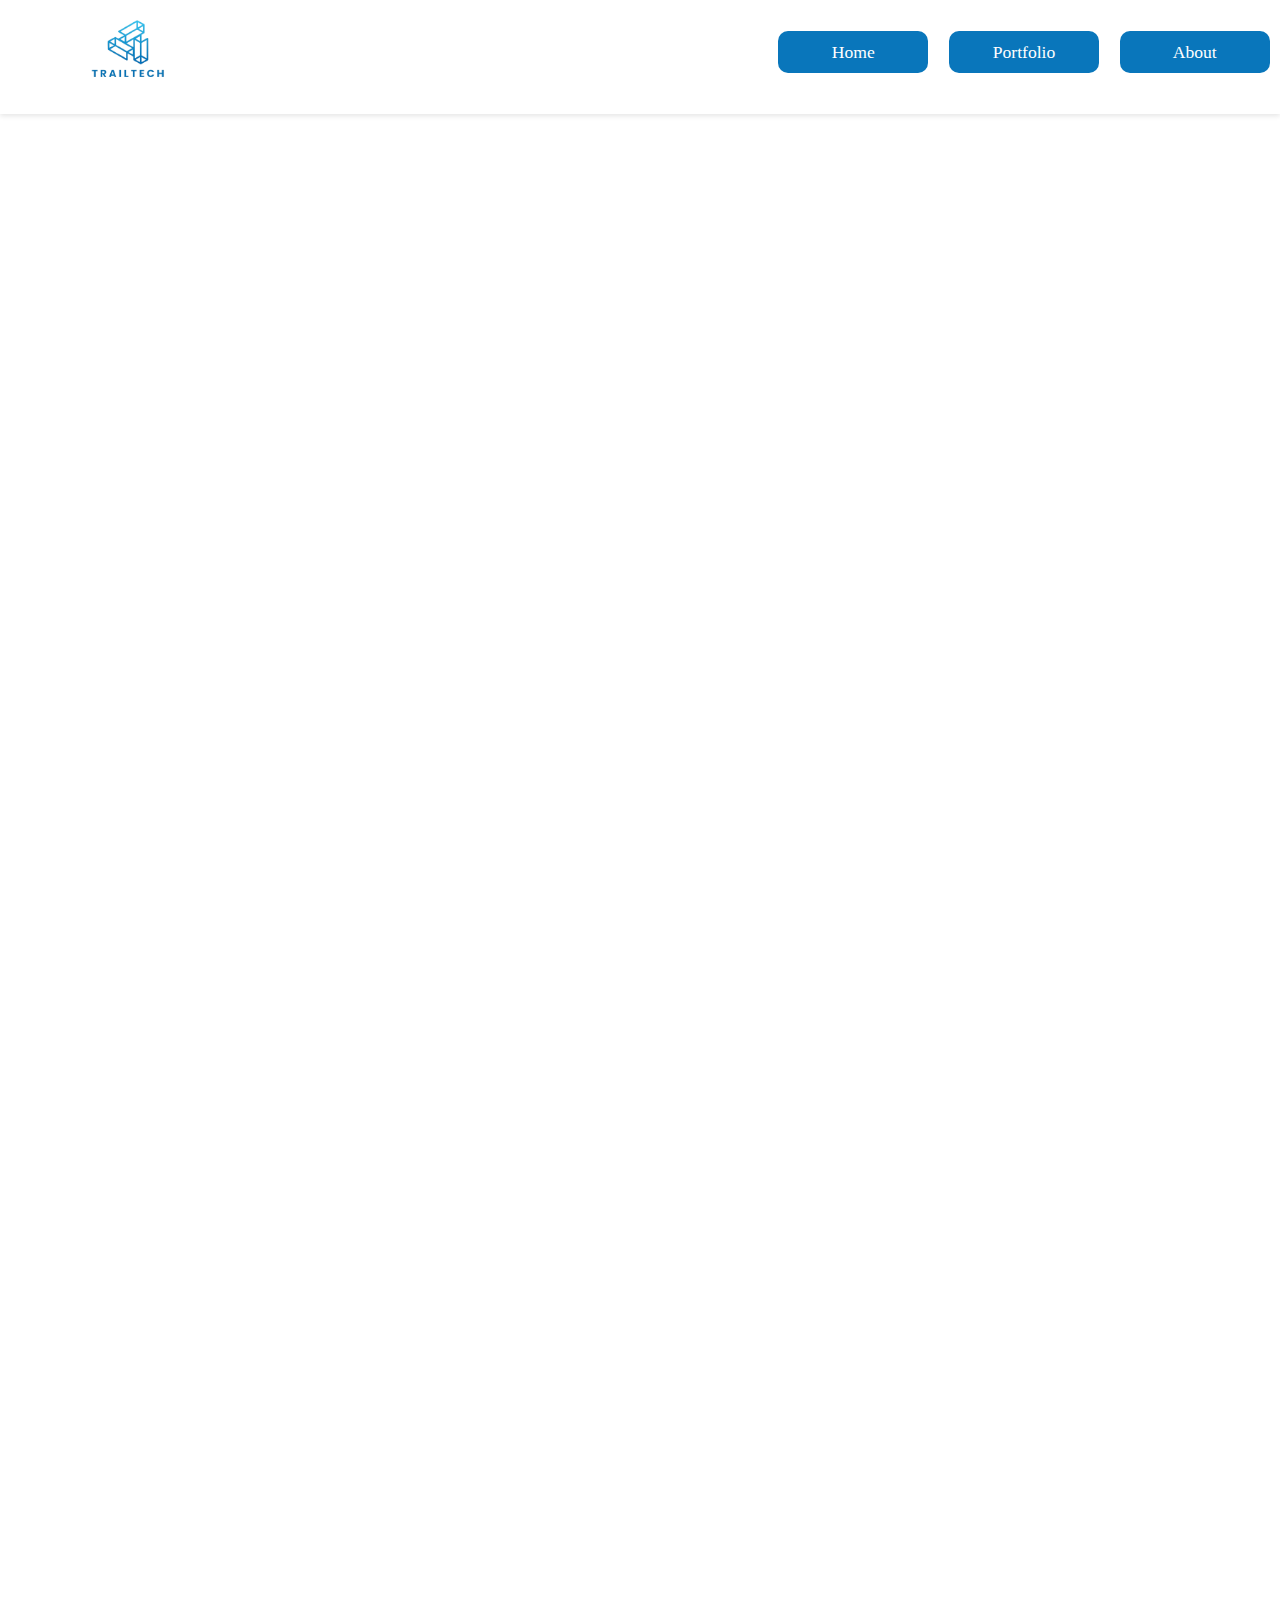
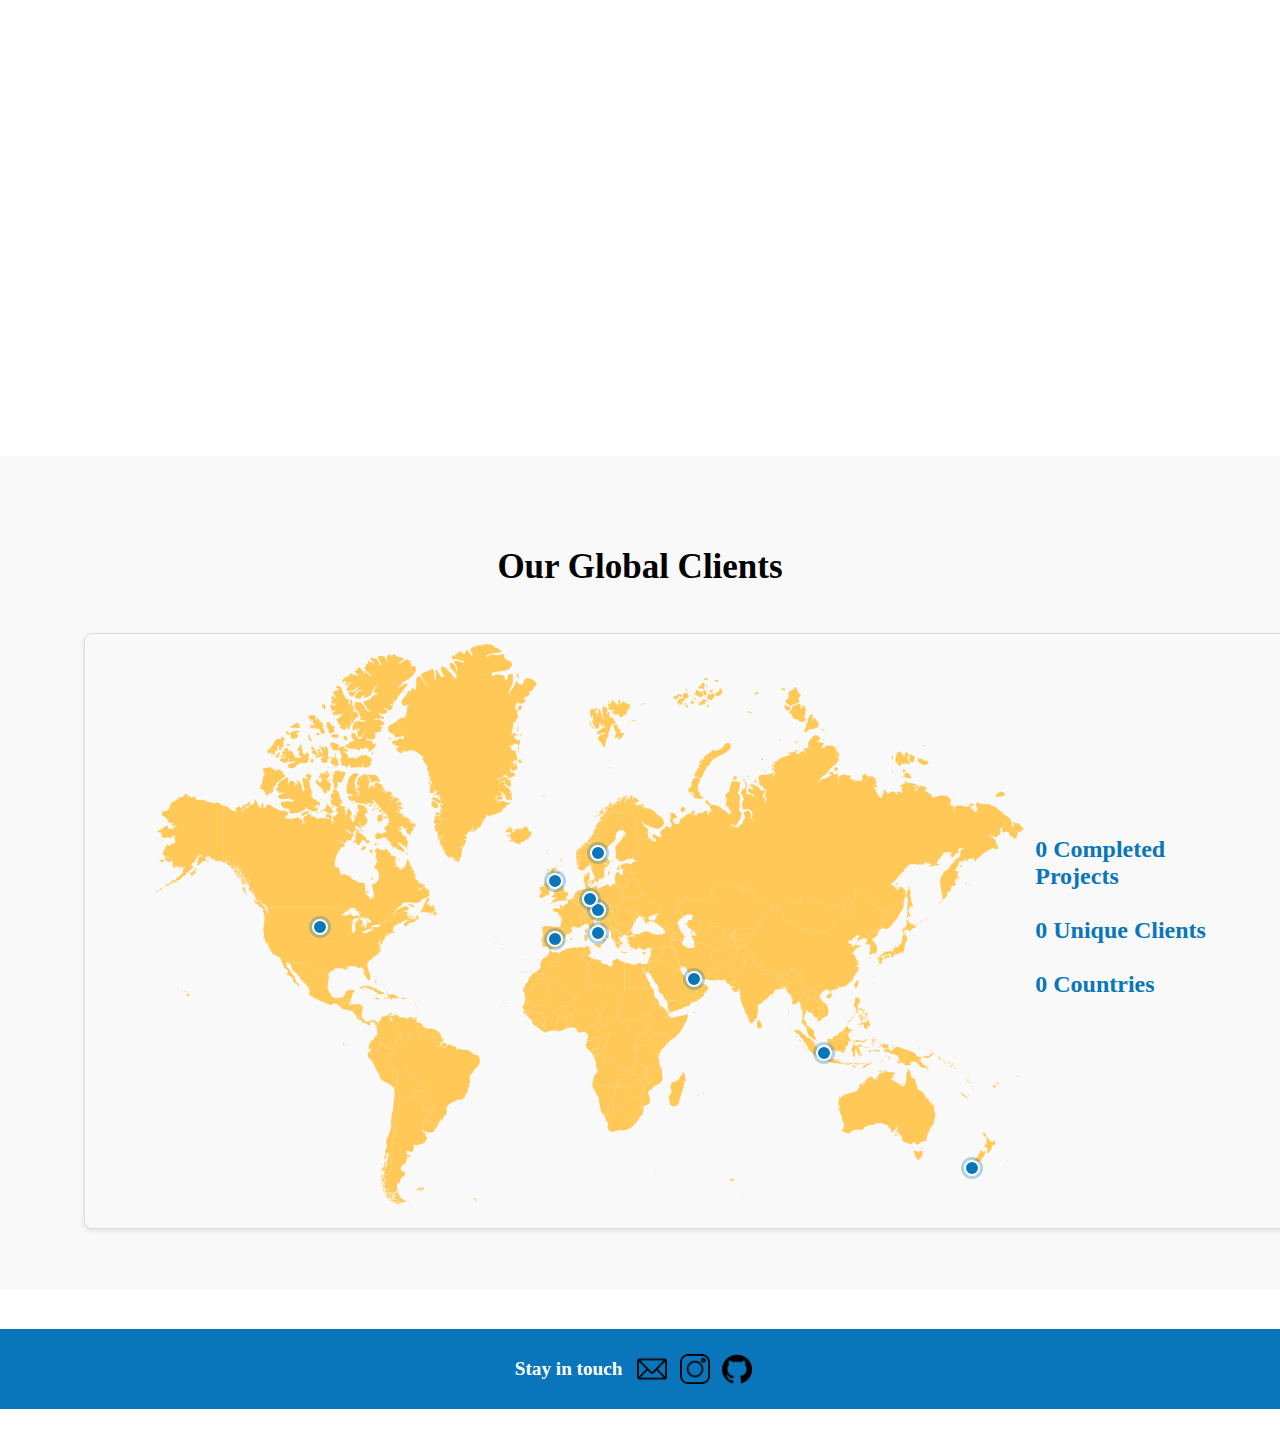
==== commit 8a97130f: "update footer" ====
--- a/index.html
+++ b/index.html
@@ -5,7 +5,7 @@
     <meta name="viewport" content="width=device-width, initial-scale=1.0">
     <link rel="icon" href="images/profile.png">
     <link rel="stylesheet" href="css/styles.css">
-    <link rel="stylesheet" href="css/map.css">\
+    <link rel="stylesheet" href="css/map.css">
     <title>Home</title>
 </head>
 <body>
@@ -143,26 +143,17 @@
     <!-- / Content -->
 
     <footer>
-        <table class="contact_us">
-            <tr>
-                <td><a href="mailto:trailblazingtechsol@gmail.com"><img id="image_icon" src="images/icons/icon_email.png"></a></td>
-                <td><a href="https://www.instagram.com/_trail.tech"><img id="image_icon" src="images/icons/icon_instagram.png"></a></td>
-                <td><a href="https://github.com/trailblazing-tech"><img id="image_icon" src="images/icons/icon_github.png"></a></td>
-            </tr>
-        </table>
-        <!-- <nav>
-            <ul id="nav">
-                <ul>
-                    <li style="font-size: 20px;">Stay in touch</li>
-                    <li class="social"><a href="mailto:trailblazingtechsol@gmail.com"><img id="image_icon" src="images/icons/icon_email.png"></a></li>
-                    <li class="social"><a href="https://www.instagram.com/_trail.tech"><img id="image_icon" src="images/icons/icon_instagram.png"></a></li>
-                    <li class="social"><a href="https://github.com/trailblazing-tech"><img id="image_icon" src="images/icons/icon_github.png"></a></li>
-                </ul>
-            </ul>
-        </nav> -->
+        <div class="contact_us_grid">
+            <div><p style="font-size: 120%; font-weight: bold; text-align: center;">Stay in touch &ensp;</p></div>
+            <div style="margin-right: 1%;"><a href="mailto:trailblazingtechsol@gmail.com"><img id="image_icon" src="images/icons/icon_email.png"></a></div>
+            <div style="margin-right: 1%;"><a href="https://www.instagram.com/_trail.tech"><img id="image_icon" src="images/icons/icon_instagram.png"></a></div>
+            <div style="margin-right: 1%;"><a href="https://github.com/trailblazing-tech"><img id="image_icon" src="images/icons/icon_github.png"></a></div>
+        </div>
+        <div>
+            <!-- <p style="color: black;">Copyright 2025 TrailTech</p> -->
+        </div>
     </footer>
+    
     <script src="js/main.js" defer></script>
-    
-    
 </body>
 </html>
--- a/css/styles.css
+++ b/css/styles.css
@@ -8,13 +8,14 @@
 
 .client-demography-grid {
     display: grid;
-    grid-template-columns: repeat(auto-fill, minmax(100%, 1fr));  /* Adjusted for responsiveness */
+    grid-template-columns: auto auto auto;
     gap: 20px;
     padding: 20px;
-    width: 90%;
-    margin: 0 auto;
-
-}
+    width: 100%; /* Changed width to 100% for full-width centering */
+    margin-left: 5%;
+    margin-right: auto;
+}
+
 
 .grid-item {
     background-color: #f9f9f9;
@@ -32,6 +33,7 @@
 .demographic-info {
     padding: 10px;
     display: block; /* Ensure the static demographic info is displayed */
+    grid-column: 1 / span 2;
 }
 
 
@@ -47,13 +49,6 @@
     padding: 20px 0;
     text-align: center;
     box-shadow: 0 2px 5px rgba(0, 0, 0, 0.1);
-}
-
-footer {
-    padding: 0.5%;
-    margin-top: 40px;
-    margin-left: 5%;
-    margin-right: 2%;
 }
 
 /* Nav */
@@ -88,21 +83,40 @@
     background-color: #0977bbaa;
 }
 
-.social {
-    margin-left: 20%;
-    margin-right: 20%;
-}
-
-.contact_us {
-    margin-left: 5%;
-    margin-right: 5%;
-}
-
-/* Images */
+footer {
+    padding: 10px 0;
+    background-color: #0976BB;
+    color: white;
+    margin-top: 40px;
+}
+
+.contact_us_grid {
+    display: flex; /* Changed to flex for better alignment */
+    justify-content: flex-end; /* Align to the right */
+    align-items: center; /* Center vertically */
+    width: 100%; /* Adjusted width for full alignment */
+    margin-right: 5%; /* Adjusted margin for spacing */
+}
+
+
 #image_icon {
     width: 30px;
     height: auto;
-}
+    display: block;
+    margin-left: auto;
+    margin-right: auto;
+    align-items: center;
+}
+
+.contact_us_grid {
+    display: flex; /* Changed to flex for better alignment */
+    justify-content: center; /* Center horizontally */
+    align-items: center; /* Center vertically */
+}
+
+
+
+
 
 /* Vision & Mission Content */
 .vision_mission_tb {
